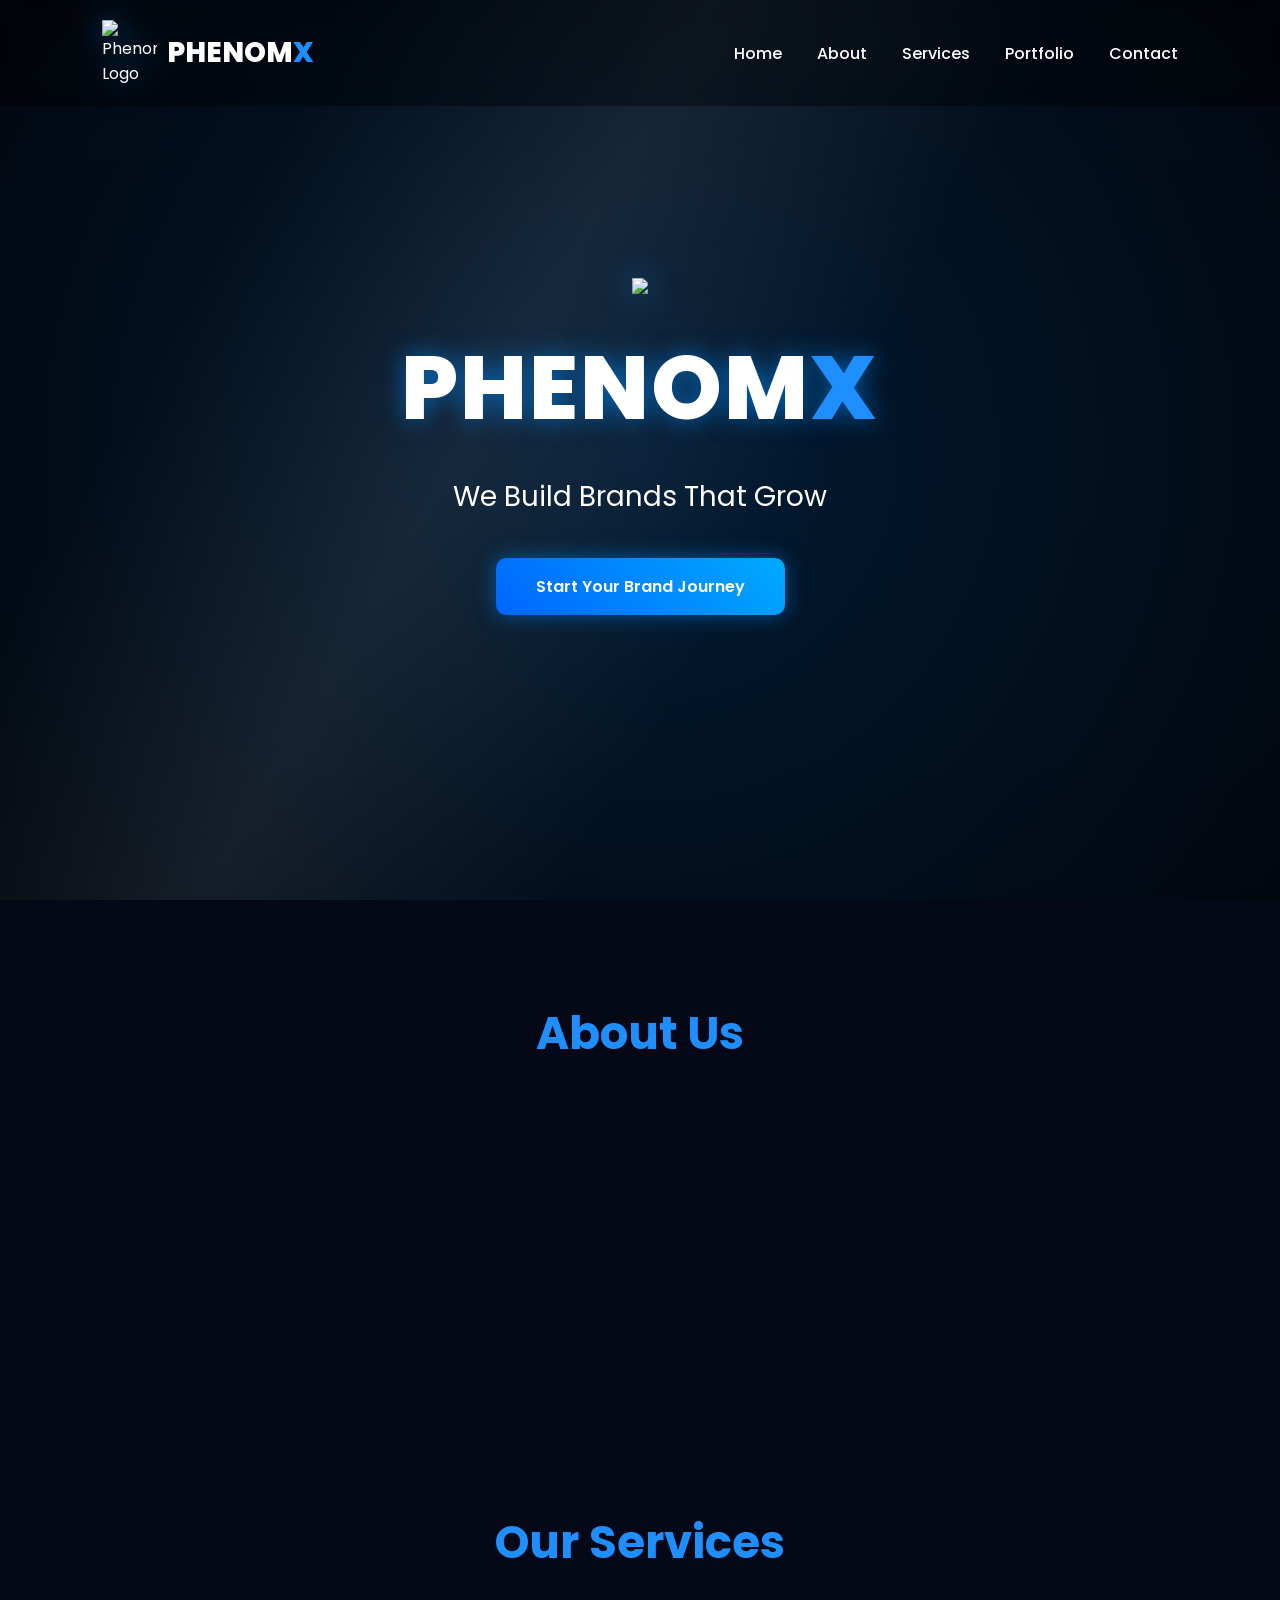
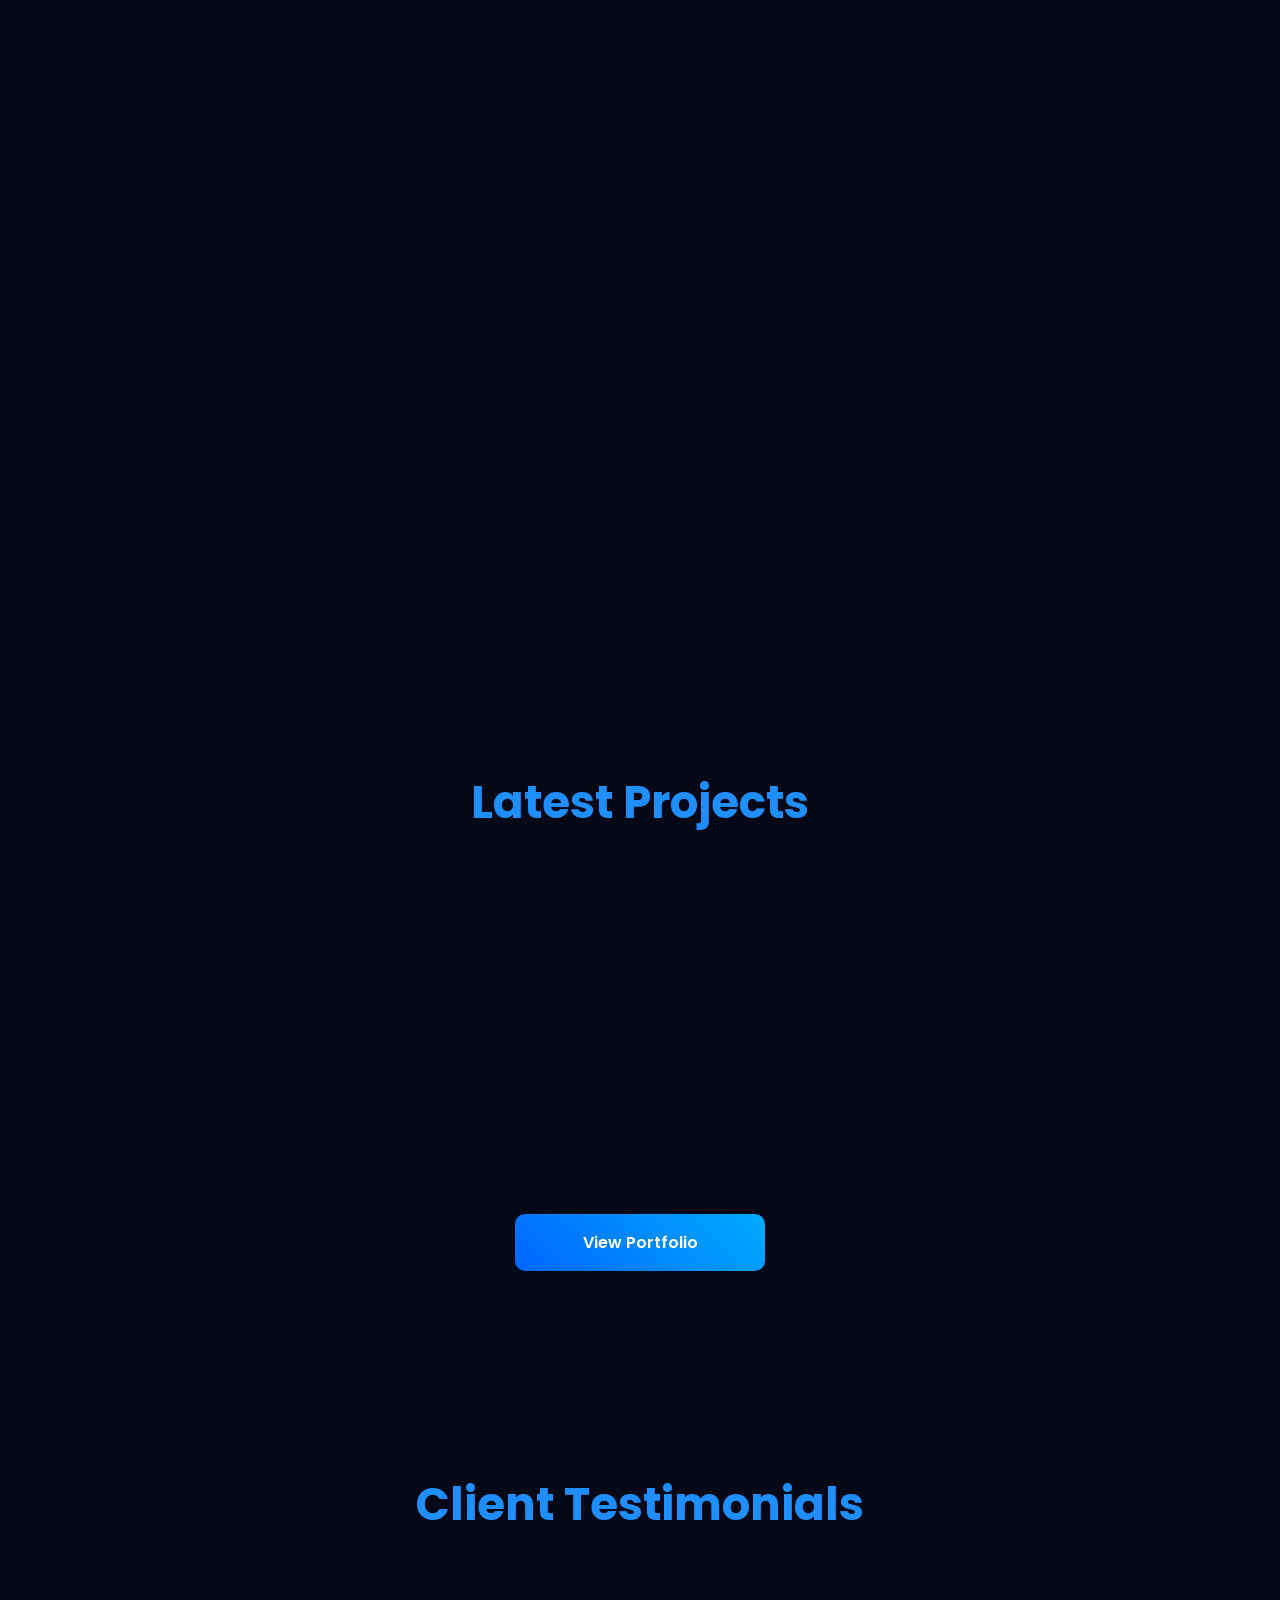
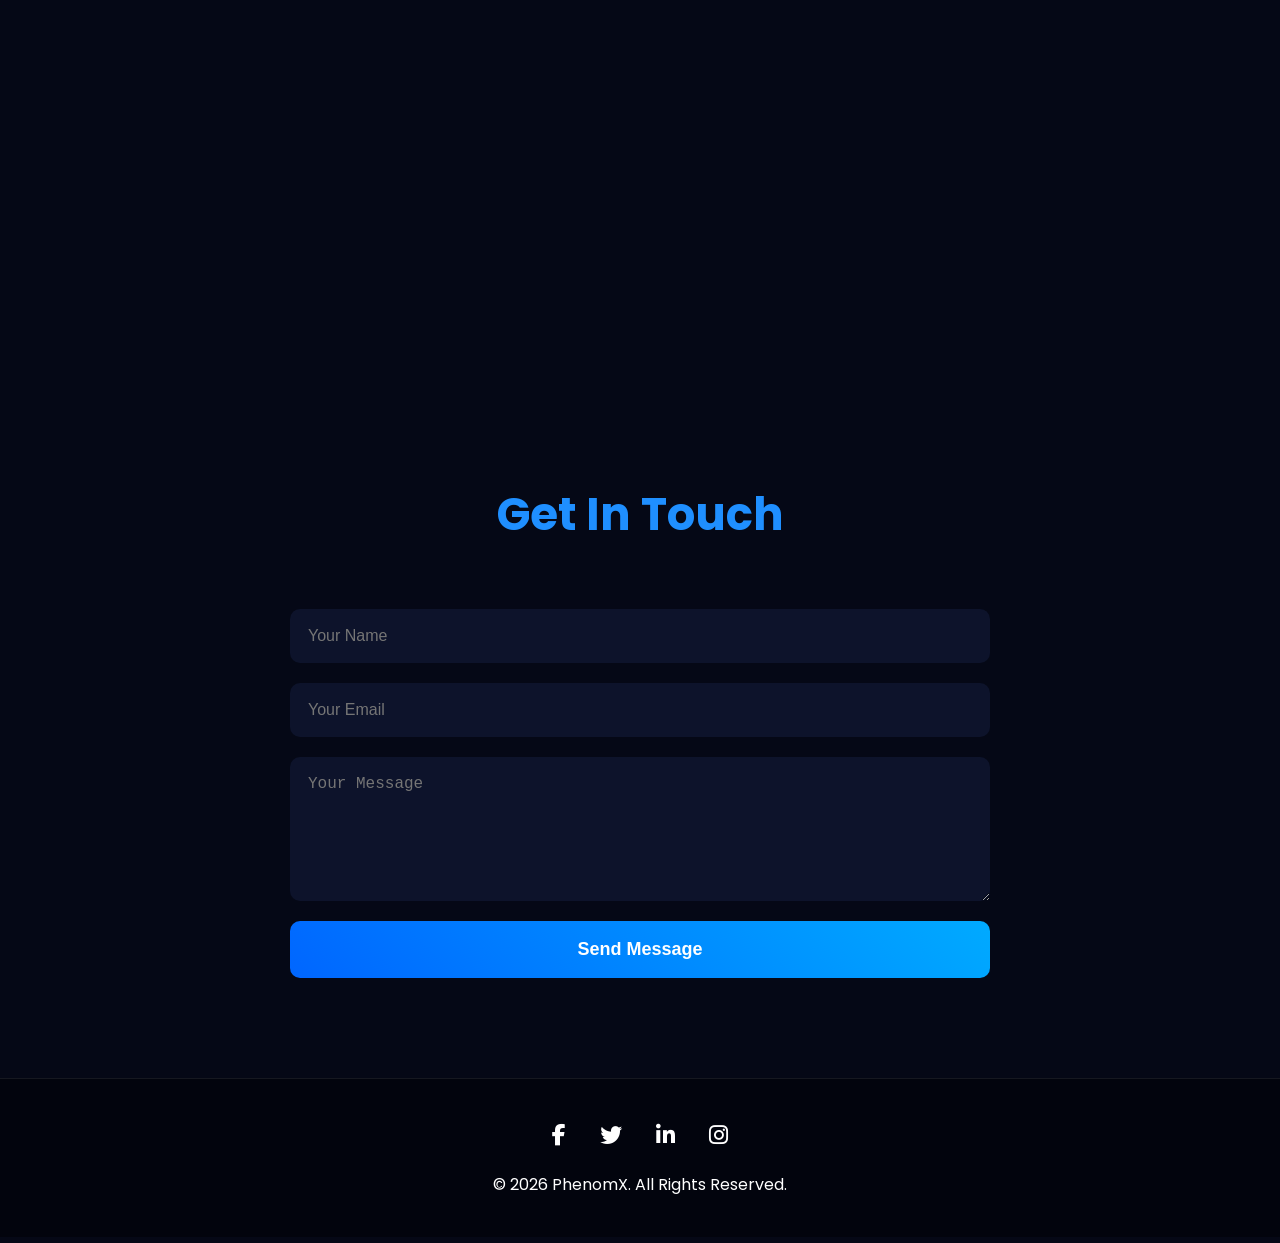
==== index.html @ d39a89ef "Update index.html" ====
<!-- index.html -->
<!DOCTYPE html>
<html lang="en">
<head>
  <meta charset="UTF-8" />
  <meta name="viewport" content="width=device-width, initial-scale=1.0"/>
  <title>PhenomX | We Build Brands That Grow</title>

  <!-- Google Font -->
  <link rel="preconnect" href="https://fonts.googleapis.com">
  <link href="https://fonts.googleapis.com/css2?family=Poppins:wght@300;400;500;600;700;800&display=swap" rel="stylesheet">

  <!-- Font Awesome -->
  <link rel="stylesheet"
  href="https://cdnjs.cloudflare.com/ajax/libs/font-awesome/6.5.1/css/all.min.css"/>

  <!-- CSS -->
  <link rel="stylesheet" href="style.css">
</head>
<body>

  <!-- ================= NAVBAR ================= -->
  <header>
    <div class="logo">
      <img src="images/logo.png" alt="PhenomX Logo">
      <h2>PHENOM<span>X</span></h2>
    </div>

    <nav id="navMenu">
      <a href="#">Home</a>
      <a href="#about">About</a>
      <a href="#services">Services</a>
      <a href="#portfolio">Portfolio</a>
      <a href="#contact">Contact</a>
    </nav>

    <div class="menu-btn" id="menuBtn">
      <i class="fa-solid fa-bars"></i>
    </div>
  </header>

  <!-- ================= HERO ================= -->
<section class="hero">

  <!-- Animated Background -->
  <div class="animated-bg">

    <span></span>
    <span></span>
    <span></span>
    <span></span>
    <span></span>
    <span></span>

  </div>

  <div class="hero-overlay"></div>

  <div class="hero-content">

    <img src="images/logo.png" class="hero-logo">

    <h1>PHENOM<span>X</span></h1>

    <p>We Build Brands That Grow</p>

    <a href="#contact" class="hero-btn">
      Start Your Brand Journey
    </a>

  </div>

</section>

  <!-- ================= ABOUT ================= -->
  <section class="about" id="about">

    <div class="section-title">
      <h2>About Us</h2>
    </div>

    <div class="about-container">

      <div class="about-card">
        <h3>Our Mission</h3>
        <p>
          Empowering businesses with modern digital solutions,
          creative branding and innovative online experiences.
        </p>
      </div>

      <div class="about-card">
        <h3>Our Vision</h3>
        <p>
          To become one of the leading creative digital brands
          transforming businesses across Africa and beyond.
        </p>
      </div>

    </div>
  </section>

  <!-- ================= SERVICES ================= -->
  <section class="services" id="services">

    <div class="section-title">
      <h2>Our Services</h2>
    </div>

    <div class="services-grid">

      <div class="service-card">
        <i class="fa-solid fa-pen-ruler"></i>
        <h3>Branding</h3>
        <p>Modern identity systems and business branding.</p>
      </div>

      <div class="service-card">
        <i class="fa-solid fa-laptop-code"></i>
        <h3>Web Design</h3>
        <p>Professional responsive websites and platforms.</p>
      </div>

      <div class="service-card">
        <i class="fa-solid fa-bullhorn"></i>
        <h3>Marketing</h3>
        <p>Digital campaigns that increase visibility & growth.</p>
      </div>

      <div class="service-card">
        <i class="fa-solid fa-chart-line"></i>
        <h3>Consulting</h3>
        <p>Business and digital strategy consulting solutions.</p>
      </div>

    </div>
  </section>

  <!-- ================= PORTFOLIO ================= -->
  <section class="portfolio" id="portfolio">

    <div class="section-title">
      <h2>Latest Projects</h2>
    </div>

    <div class="portfolio-grid">

      <div class="project-card">
        <img src="images/project1.jpg">
        <div class="project-info">
          <h3>Project 01</h3>
        </div>
      </div>

      <div class="project-card">
        <img src="images/project2.jpg">
        <div class="project-info">
          <h3>Project 02</h3>
        </div>
      </div>

      <div class="project-card">
        <img src="images/project3.jpg">
        <div class="project-info">
          <h3>Project 03</h3>
        </div>
      </div>

    </div>

    <a href="#" class="portfolio-btn">
      View Portfolio
    </a>

  </section>

  <!-- ================= TESTIMONIAL ================= -->
  <section class="testimonial">

    <div class="section-title">
      <h2>Client Testimonials</h2>
    </div>

    <div class="testimonial-box">

      <i class="fa-solid fa-quote-left"></i>

      <p>
        PhenomX transformed our business with an incredible
        online presence and modern branding strategy.
      </p>

      <h4>- John D.</h4>

    </div>

  </section>

  <!-- ================= CONTACT ================= -->
  <section class="contact" id="contact">

    <div class="section-title">
      <h2>Get In Touch</h2>
    </div>

    <form class="contact-form">

      <input type="text" placeholder="Your Name">

      <input type="email" placeholder="Your Email">

      <textarea rows="6" placeholder="Your Message"></textarea>

      <button type="submit">
        Send Message
      </button>

    </form>

  </section>

  <!-- ================= FOOTER ================= -->
  <footer>

    <div class="socials">

      <a href="#"><i class="fab fa-facebook-f"></i></a>

      <a href="#"><i class="fab fa-twitter"></i></a>

      <a href="#"><i class="fab fa-linkedin-in"></i></a>

      <a href="#"><i class="fab fa-instagram"></i></a>

    </div>

    <p>© 2026 PhenomX. All Rights Reserved.</p>

  </footer>

  <!-- JS -->
  <script src="script.js"></script>

</body>
</html>
---- style.css ----
/* style.css */

*{
  margin:0;
  padding:0;
  box-sizing:border-box;
  scroll-behavior:smooth;
}

body{
  font-family:'Poppins',sans-serif;
  background:#050816;
  color:white;
  overflow-x:hidden;
}

/* ================= NAVBAR ================= */

header{
  position:fixed;
  width:100%;
  top:0;
  left:0;
  padding:20px 8%;
  display:flex;
  justify-content:space-between;
  align-items:center;
  z-index:1000;
  background:rgba(0,0,0,0.4);
  backdrop-filter:blur(12px);
}

.logo{
  display:flex;
  align-items:center;
  gap:10px;
}

.logo img{
  width:55px;
}

.logo h2{
  font-size:28px;
  font-weight:800;
}

.logo span{
  color:#1f8fff;
}

nav{
  display:flex;
  gap:35px;
}

nav a{
  color:white;
  text-decoration:none;
  font-weight:500;
  transition:0.3s;
}

nav a:hover{
  color:#1f8fff;
}

.menu-btn{
  display:none;
  font-size:28px;
  cursor:pointer;
}

/* ================= HERO ================= */

.hero{
  height:100vh;
  background:
  linear-gradient(rgba(0,0,0,0.6),
  rgba(0,0,0,0.7)),
  url('images/hero-bg.jpg');
  background-size:cover;
  background-position:center;
  display:flex;
  justify-content:center;
  align-items:center;
  text-align:center;
  position:relative;
}

.hero-content{
  z-index:2;
}

.hero-logo{
  width:180px;
  margin-bottom:20px;
}

.hero h1{
  font-size:90px;
  font-weight:800;
  letter-spacing:2px;
}

.hero h1 span{
  color:#1f8fff;
}

.hero p{
  font-size:28px;
  margin:20px 0;
}

.hero-btn{
  display:inline-block;
  padding:16px 40px;
  background:linear-gradient(45deg,#0066ff,#00aaff);
  color:white;
  text-decoration:none;
  border-radius:10px;
  margin-top:20px;
  font-weight:600;
  transition:0.4s;
  box-shadow:0 0 20px rgba(0,140,255,0.5);
}

.hero-btn:hover{
  transform:translateY(-5px);
}

/* ================= GENERAL ================= */

section{
  padding:100px 8%;
}

.section-title{
  text-align:center;
  margin-bottom:60px;
}

.section-title h2{
  font-size:45px;
  color:#1f8fff;
}

/* ================= ABOUT ================= */

.about-container{
  display:grid;
  grid-template-columns:repeat(auto-fit,minmax(300px,1fr));
  gap:30px;
}

.about-card{
  background:#0d132b;
  padding:40px;
  border-radius:20px;
  border:1px solid rgba(255,255,255,0.1);
  transition:0.4s;
}

.about-card:hover{
  transform:translateY(-10px);
}

.about-card h3{
  color:#1f8fff;
  margin-bottom:20px;
}

/* ================= SERVICES ================= */

.services-grid{
  display:grid;
  grid-template-columns:repeat(auto-fit,minmax(250px,1fr));
  gap:30px;
}

.service-card{
  background:#0d132b;
  padding:40px;
  border-radius:20px;
  text-align:center;
  transition:0.4s;
  border:1px solid rgba(255,255,255,0.08);
}

.service-card:hover{
  transform:translateY(-10px);
  box-shadow:0 0 25px rgba(0,140,255,0.3);
}

.service-card i{
  font-size:55px;
  color:#1f8fff;
  margin-bottom:20px;
}

.service-card h3{
  margin-bottom:15px;
}

/* ================= PORTFOLIO ================= */

.portfolio-grid{
  display:grid;
  grid-template-columns:repeat(auto-fit,minmax(280px,1fr));
  gap:30px;
}

.project-card{
  overflow:hidden;
  border-radius:20px;
  position:relative;
}

.project-card img{
  width:100%;
  height:260px;
  object-fit:cover;
  transition:0.5s;
}

.project-card:hover img{
  transform:scale(1.1);
}

.project-info{
  position:absolute;
  bottom:0;
  width:100%;
  padding:20px;
  background:linear-gradient(transparent,rgba(0,0,0,0.9));
}

.portfolio-btn{
  display:block;
  width:250px;
  text-align:center;
  margin:50px auto 0;
  padding:16px;
  border-radius:10px;
  background:linear-gradient(45deg,#0066ff,#00aaff);
  text-decoration:none;
  color:white;
  font-weight:600;
}

/* ================= TESTIMONIAL ================= */

.testimonial-box{
  max-width:800px;
  margin:auto;
  background:#0d132b;
  padding:50px;
  border-radius:25px;
  text-align:center;
}

.testimonial-box i{
  font-size:45px;
  color:#1f8fff;
  margin-bottom:20px;
}

.testimonial-box p{
  font-size:20px;
  line-height:1.8;
}

.testimonial-box h4{
  margin-top:20px;
  color:#1f8fff;
}

/* ================= CONTACT ================= */

.contact-form{
  max-width:700px;
  margin:auto;
  display:flex;
  flex-direction:column;
  gap:20px;
}

.contact-form input,
.contact-form textarea{
  padding:18px;
  border:none;
  border-radius:10px;
  background:#0d132b;
  color:white;
  font-size:16px;
}

.contact-form button{
  padding:18px;
  border:none;
  border-radius:10px;
  background:linear-gradient(45deg,#0066ff,#00aaff);
  color:white;
  font-size:18px;
  font-weight:600;
  cursor:pointer;
}

/* ================= FOOTER ================= */

footer{
  background:#02040d;
  padding:40px;
  text-align:center;
}

.socials{
  margin-bottom:20px;
}

.socials a{
  color:white;
  margin:0 15px;
  font-size:22px;
  transition:0.3s;
}

.socials a:hover{
  color:#1f8fff;
}

/* ================= MOBILE ================= */

@media(max-width:900px){

  nav{
    position:absolute;
    top:90px;
    right:-100%;
    width:260px;
    height:300px;
    background:#08111f;
    flex-direction:column;
    padding:40px;
    transition:0.4s;
  }

  nav.active{
    right:0;
  }

  .menu-btn{
    display:block;
  }

  .hero h1{
    font-size:55px;
  }

  .hero p{
    font-size:20px;
  }
  

}
/* ADD THESE TO style.css */

/* ================= PAGE HERO ================= */

.page-hero{
  height:45vh;
  background:
  linear-gradient(rgba(0,0,0,0.7),
  rgba(0,0,0,0.7)),
  url('images/hero-bg.jpg');

  background-size:cover;
  background-position:center;

  display:flex;
  justify-content:center;
  align-items:center;

  text-align:center;
}

.page-hero h1{
  font-size:70px;
  color:white;
  margin-top:50px;
}

/* ================= ABOUT PAGE ================= */

.about-page{
  background:#050816;
}

.about-grid{
  display:grid;
  grid-template-columns:repeat(auto-fit,minmax(320px,1fr));
  gap:40px;
  align-items:center;
}

.about-box img{
  width:100%;
  border-radius:20px;
}

.about-box h2{
  color:#1f8fff;
  margin-bottom:20px;
  font-size:38px;
}

.about-box p{
  line-height:1.9;
  margin-bottom:20px;
}

/* ================= STATS ================= */

.stats-section{
  background:#08111f;
  display:grid;
  grid-template-columns:repeat(auto-fit,minmax(200px,1fr));
  gap:30px;
  text-align:center;
}

.stat-box{
  padding:40px;
  background:#0d132b;
  border-radius:20px;
}

.stat-box h2{
  color:#1f8fff;
  font-size:55px;
}

.stat-box p{
  margin-top:10px;
}

/* ================= CONTACT PAGE ================= */

.contact-grid{
  display:grid;
  grid-template-columns:repeat(auto-fit,minmax(320px,1fr));
  gap:40px;
}

.contact-info h2{
  font-size:42px;
  margin-bottom:20px;
  color:#1f8fff;
}

.contact-info p{
  line-height:1.8;
  margin-bottom:30px;
}

.info-box{
  display:flex;
  align-items:center;
  gap:15px;
  margin-bottom:20px;
}

.info-box i{
  width:50px;
  height:50px;
  background:#1f8fff;
  border-radius:50%;
  display:flex;
  justify-content:center;
  align-items:center;
}

/* ================= MOBILE ================= */

@media(max-width:768px){

  .page-hero h1{
    font-size:42px;
  }

}
/* ADD THESE TO THE BOTTOM OF style.css */

/* ================= SCROLL REVEAL ================= */

.service-card,
.about-card,
.project-card,
.testimonial-box,
.stat-box{
  opacity:0;
  transform:translateY(40px);
  transition:all 0.8s ease;
}

.service-card.show,
.about-card.show,
.project-card.show,
.testimonial-box.show,
.stat-box.show{
  opacity:1;
  transform:translateY(0);
}

/* ================= CUSTOM SCROLLBAR ================= */

::-webkit-scrollbar{
  width:10px;
}

::-webkit-scrollbar-track{
  background:#050816;
}

::-webkit-scrollbar-thumb{
  background:#1f8fff;
  border-radius:20px;
}

/* ================= GLOW EFFECTS ================= */

.logo img,
.hero-logo{
  filter:drop-shadow(0 0 15px rgba(0,140,255,0.6));
}

.hero h1{
  text-shadow:0 0 25px rgba(0,140,255,0.6);
}

/* ================= HOVER IMPROVEMENTS ================= */

.project-card{
  cursor:pointer;
}

.project-card::before{
  content:'';
  position:absolute;
  inset:0;
  background:rgba(0,140,255,0.2);
  opacity:0;
  transition:0.4s;
}

.project-card:hover::before{
  opacity:1;
}

/* ================= BUTTON IMPROVEMENTS ================= */

.hero-btn,
.portfolio-btn,
.contact-form button{
  position:relative;
  overflow:hidden;
}

.hero-btn::before,
.portfolio-btn::before,
.contact-form button::before{
  content:'';
  position:absolute;
  top:0;
  left:-100%;
  width:100%;
  height:100%;
  background:rgba(255,255,255,0.15);
  transition:0.5s;
}

.hero-btn:hover::before,
.portfolio-btn:hover::before,
.contact-form button:hover::before{
  left:100%;
}

/* ================= FOOTER IMPROVEMENT ================= */

footer{
  border-top:1px solid rgba(255,255,255,0.08);
}

/* ================= INPUT FOCUS ================= */

.contact-form input:focus,
.contact-form textarea:focus{
  outline:none;
  border:1px solid #1f8fff;
  box-shadow:0 0 15px rgba(0,140,255,0.3);
}

/* ================= MOBILE IMPROVEMENTS ================= */

@media(max-width:768px){

  section{
    padding:80px 6%;
  }

  .hero{
    padding:0 20px;
  }

  .hero-logo{
    width:130px;
  }

  .hero h1{
    font-size:48px;
  }

  .hero p{
    font-size:18px;
  }

  .section-title h2{
    font-size:34px;
  }

  .contact-info h2{
    font-size:32px;
  }

  .about-box h2{
    font-size:30px;
  }

}
/* ================= ADVANCED HERO ================= */

.hero{
  position:relative;
  overflow:hidden;
}

.hero::before{
  content:'';
  position:absolute;
  width:200%;
  height:200%;
  background:
  radial-gradient(circle,
  rgba(0,140,255,0.18) 0%,
  transparent 60%);

  animation:rotateGlow 18s linear infinite;
}

@keyframes rotateGlow{

  0%{
    transform:rotate(0deg);
  }

  100%{
    transform:rotate(360deg);
  }

}

/* ================= FLOATING PARTICLES ================= */

.animated-bg{
  position:absolute;
  inset:0;
  overflow:hidden;
  z-index:1;
}

.animated-bg span{
  position:absolute;
  display:block;
  border-radius:50%;
  background:rgba(0,140,255,0.15);
  backdrop-filter:blur(2px);
  animation:floatUp linear infinite;
  bottom:-150px;
}

.animated-bg span:nth-child(1){
  left:10%;
  width:80px;
  height:80px;
  animation-duration:14s;
}

.animated-bg span:nth-child(2){
  left:25%;
  width:40px;
  height:40px;
  animation-duration:10s;
  animation-delay:2s;
}

.animated-bg span:nth-child(3){
  left:45%;
  width:120px;
  height:120px;
  animation-duration:18s;
}

.animated-bg span:nth-child(4){
  left:65%;
  width:70px;
  height:70px;
  animation-duration:12s;
  animation-delay:1s;
}

.animated-bg span:nth-child(5){
  left:80%;
  width:100px;
  height:100px;
  animation-duration:20s;
}

.animated-bg span:nth-child(6){
  left:90%;
  width:50px;
  height:50px;
  animation-duration:11s;
  animation-delay:4s;
}

@keyframes floatUp{

  0%{
    transform:translateY(0) scale(1);
    opacity:0;
  }

  10%{
    opacity:1;
  }

  50%{
    opacity:0.8;
  }

  100%{
    transform:translateY(-1200px) scale(1.4);
    opacity:0;
  }

}

/* ================= HERO CONTENT ================= */

.hero-content{
  position:relative;
  z-index:10;
}

.hero-logo{
  animation:logoFloat 4s ease-in-out infinite;
}

@keyframes logoFloat{

  0%{
    transform:translateY(0px);
  }

  50%{
    transform:translateY(-12px);
  }

  100%{
    transform:translateY(0px);
  }

}

.hero h1{
  animation:fadeUp 1.5s ease;
}

.hero p{
  animation:fadeUp 2s ease;
}

.hero-btn{
  animation:fadeUp 2.5s ease;
}

@keyframes fadeUp{

  from{
    opacity:0;
    transform:translateY(40px);
  }

  to{
    opacity:1;
    transform:translateY(0);
  }

}

/* ================= HERO LIGHT STREAKS ================= */

.hero::after{
  content:'';
  position:absolute;
  inset:0;
  background:
  linear-gradient(
  120deg,
  transparent 20%,
  rgba(255,255,255,0.08) 40%,
  transparent 60%
  );

  animation:lightMove 8s linear infinite;
}

@keyframes lightMove{

  0%{
    transform:translateX(-100%);
  }

  100%{
    transform:translateX(100%);
  }

}
/* ================= THANK YOU PAGE ================= */

.thankyou-page{
  min-height:100vh;
  display:flex;
  justify-content:center;
  align-items:center;
  background:#050816;
  padding:40px;
}

.thankyou-box{
  max-width:650px;
  text-align:center;
  background:#0d132b;
  padding:60px;
  border-radius:25px;
  border:1px solid rgba(255,255,255,0.08);
}

.thankyou-box h1{
  font-size:48px;
  color:#1f8fff;
  margin-bottom:20px;
}

.thankyou-box p{
  line-height:1.8;
  margin-bottom:35px;
}
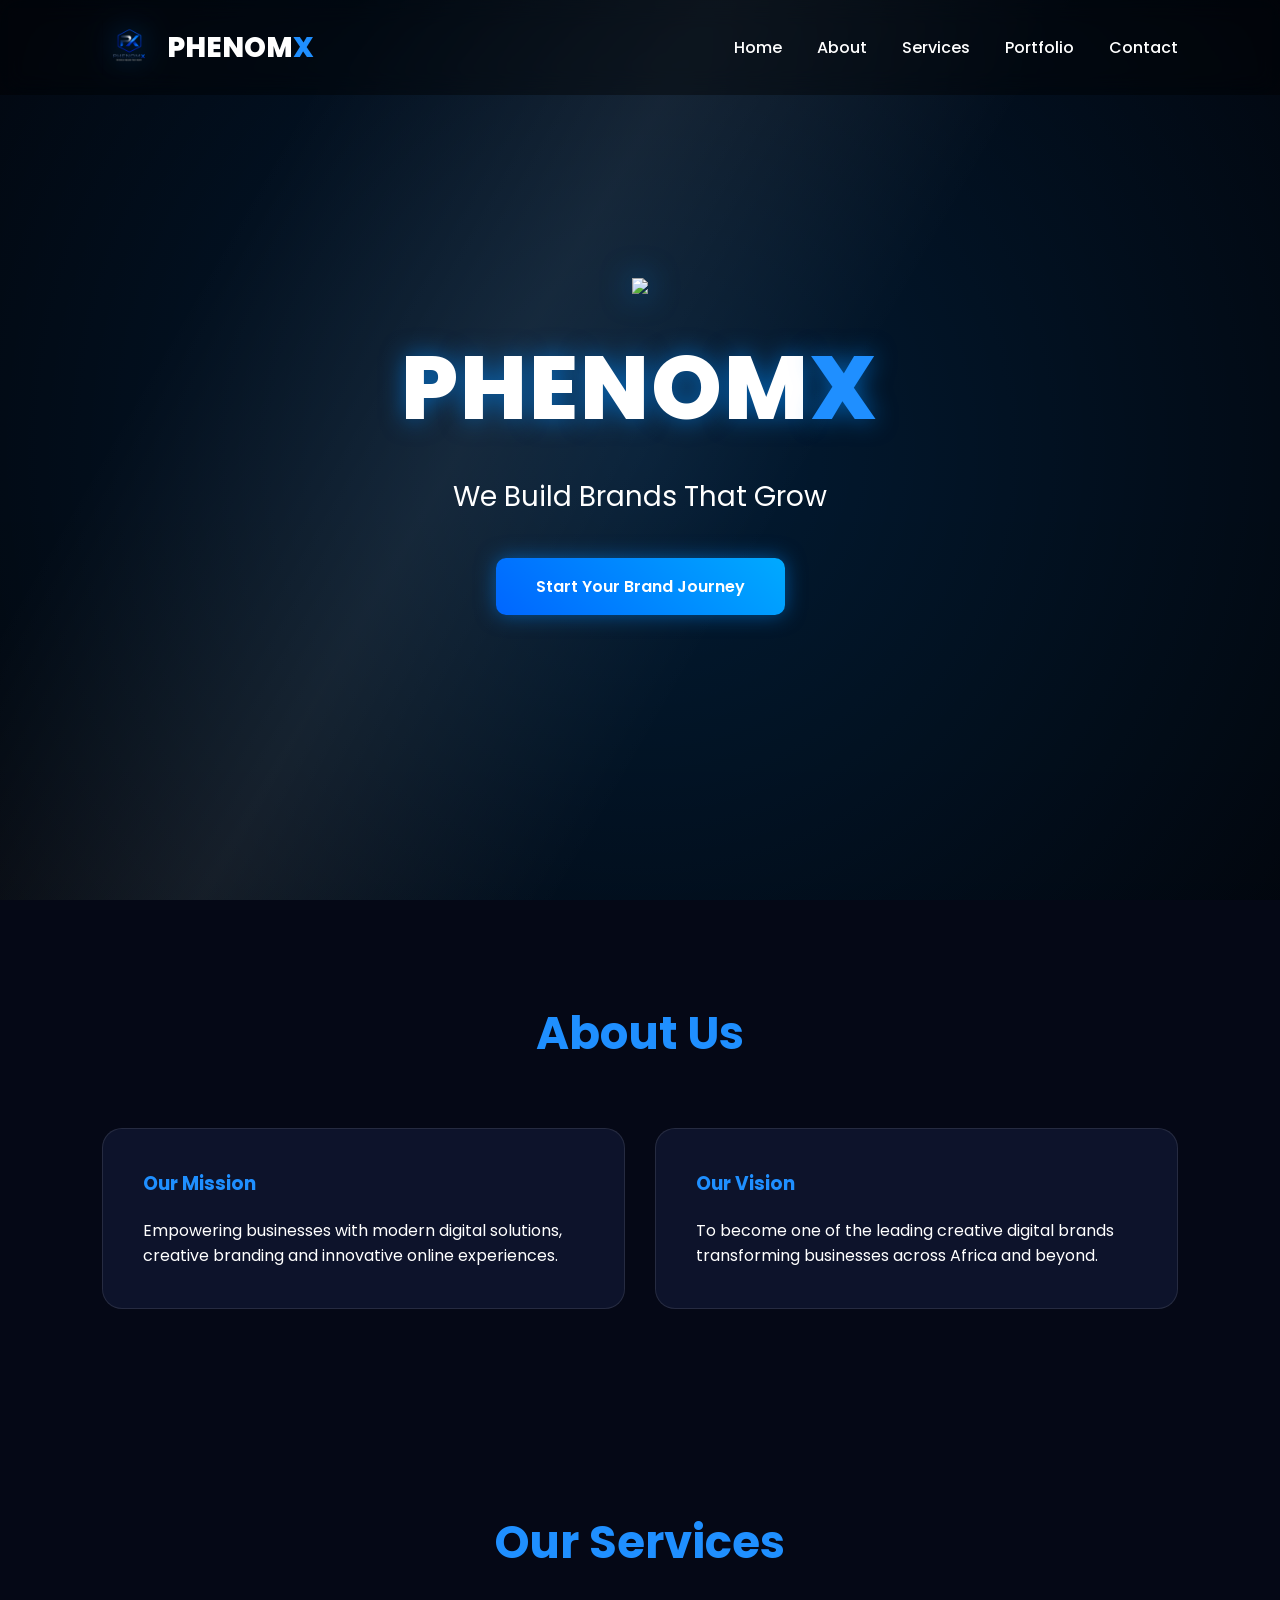
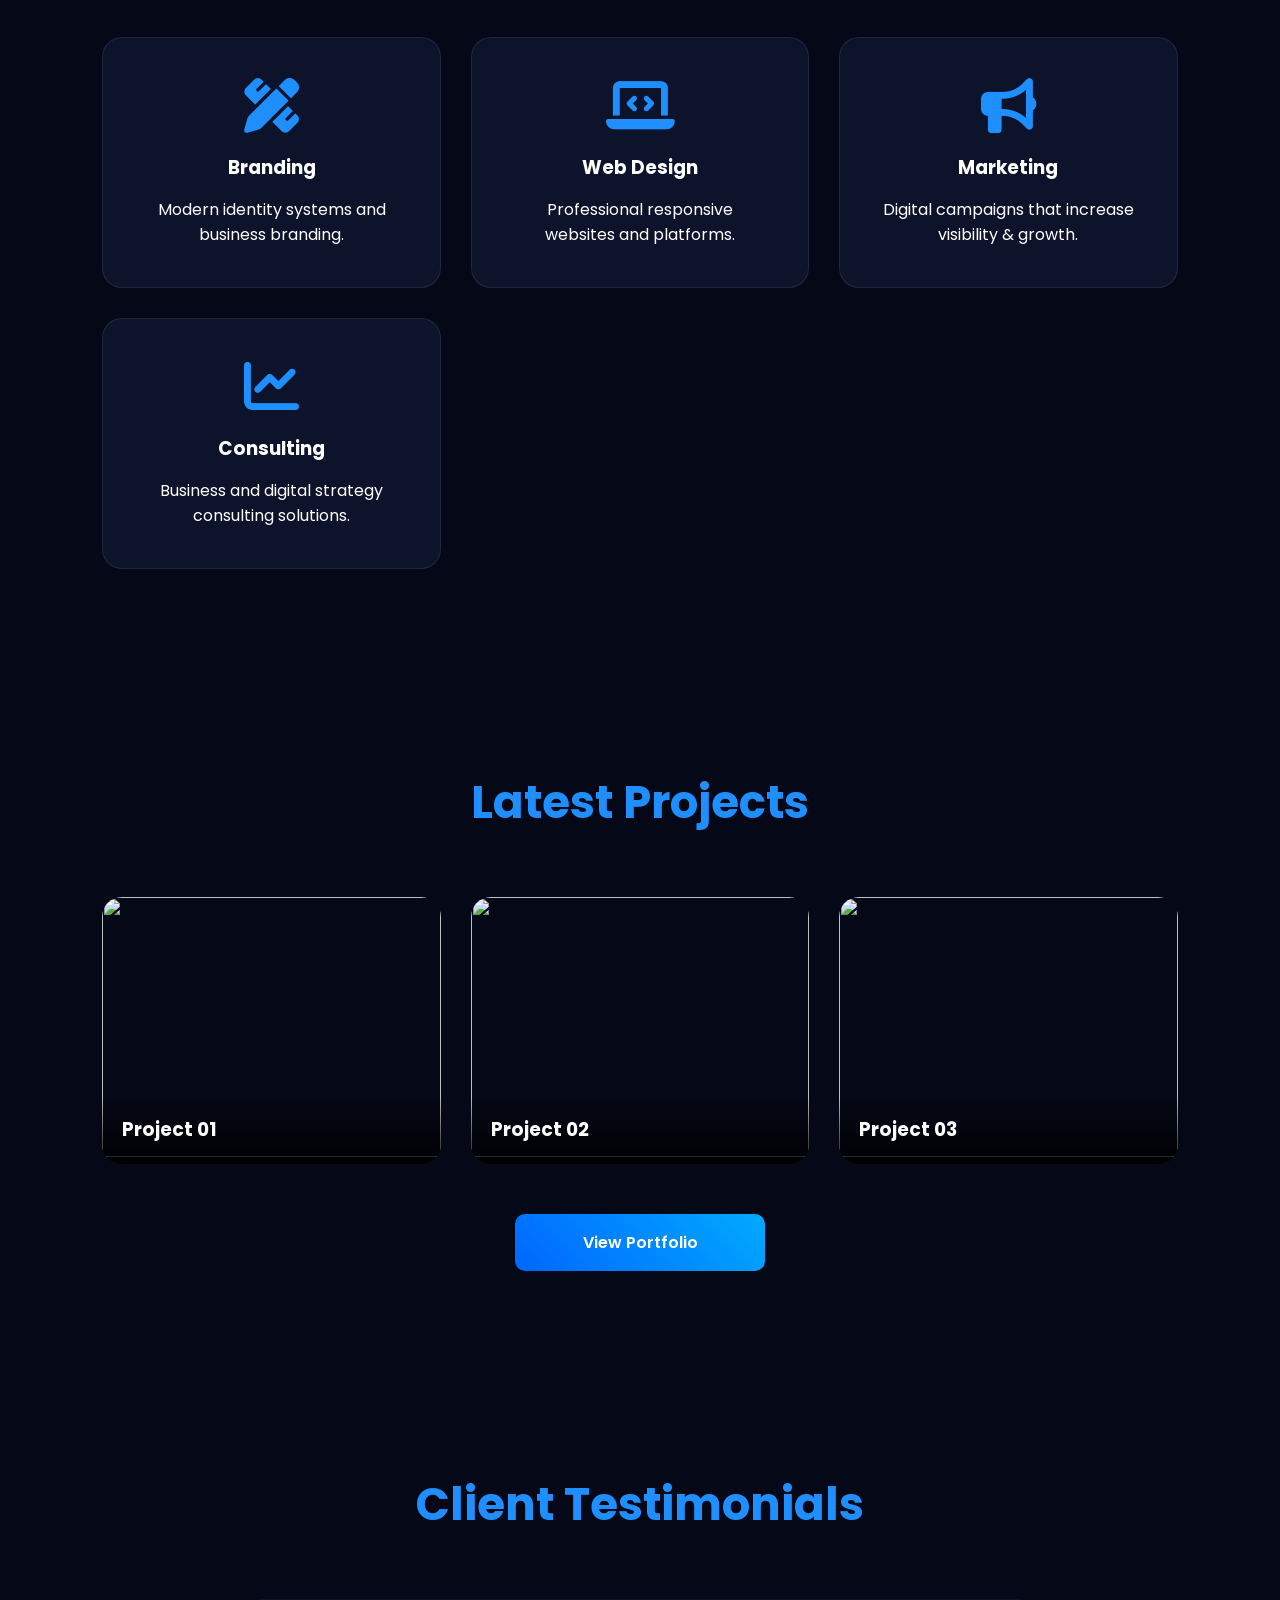
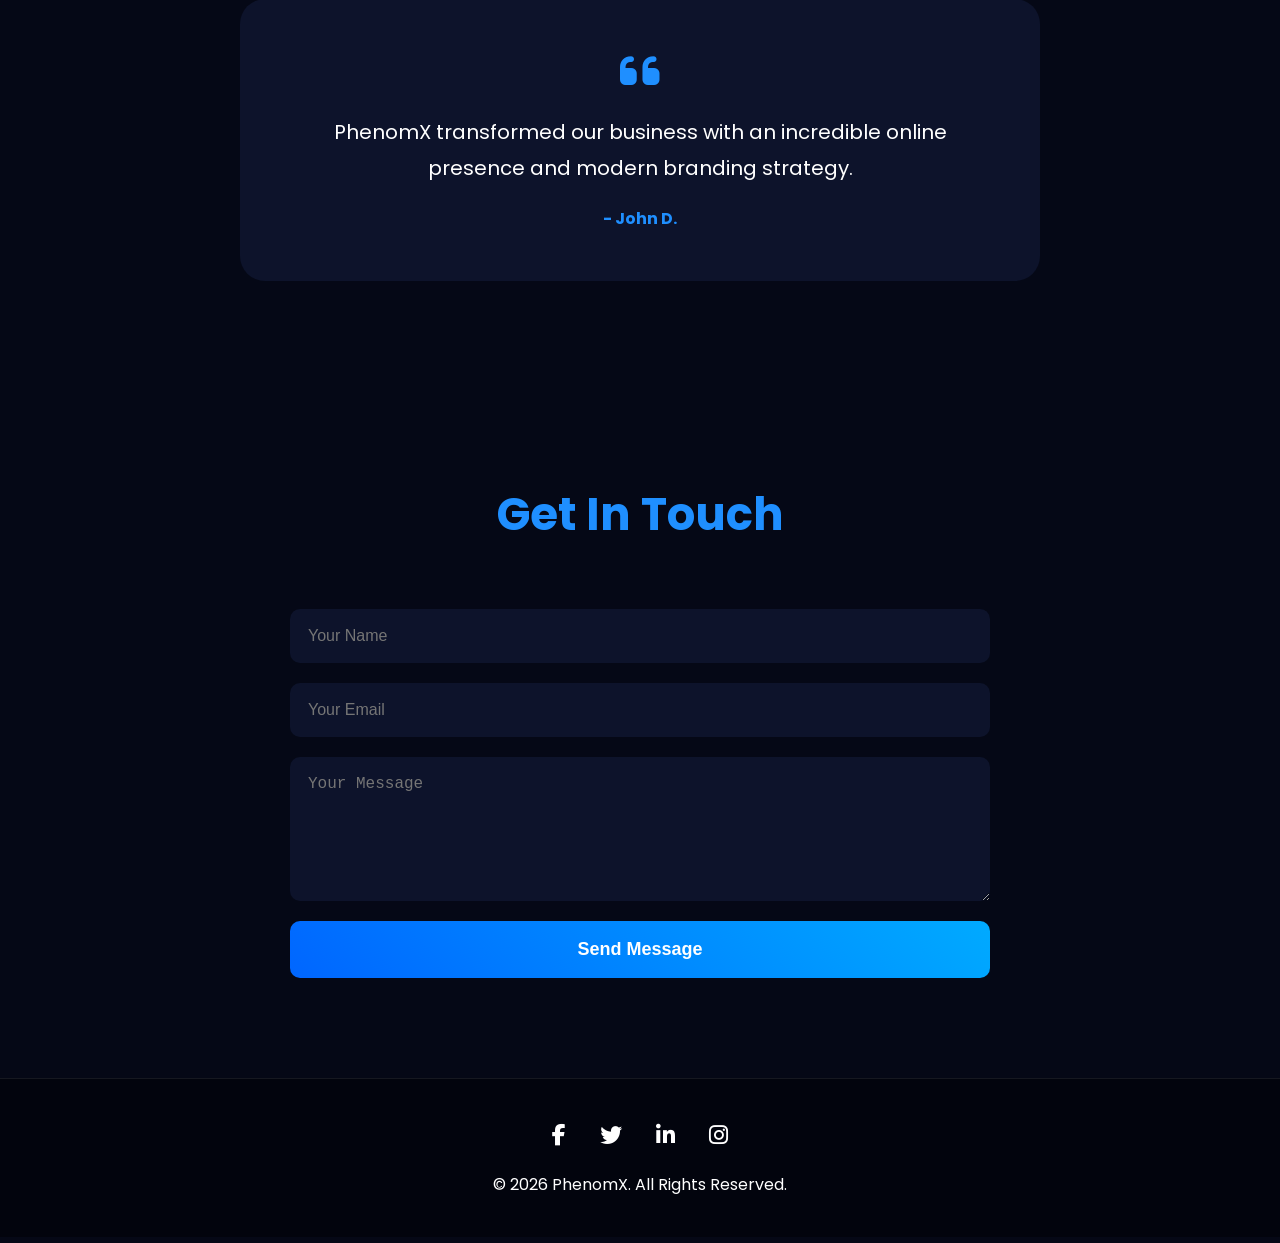
==== commit 838376e3: "Update index.html" ====
--- a/index.html
+++ b/index.html
@@ -22,16 +22,16 @@
   <!-- ================= NAVBAR ================= -->
   <header>
     <div class="logo">
-      <img src="images/logo.png" alt="PhenomX Logo">
+      <img src="copilot_image.jpeg" alt="PhenomX Logo">
       <h2>PHENOM<span>X</span></h2>
     </div>
 
     <nav id="navMenu">
-      <a href="#">Home</a>
-      <a href="#about">About</a>
-      <a href="#services">Services</a>
-      <a href="#portfolio">Portfolio</a>
-      <a href="#contact">Contact</a>
+      <a href="index.html">Home</a>
+      <a href="about.html">About</a>
+      <a href="services.html">Services</a>
+      <a href="portfolio.html">Portfolio</a>
+      <a href="contact.html">Contact</a>
     </nav>
 
     <div class="menu-btn" id="menuBtn">
--- a/style.css
+++ b/style.css
@@ -489,28 +489,7 @@
   }
 
 }
-/* ADD THESE TO THE BOTTOM OF style.css */
-
-/* ================= SCROLL REVEAL ================= */
-
-.service-card,
-.about-card,
-.project-card,
-.testimonial-box,
-.stat-box{
-  opacity:0;
-  transform:translateY(40px);
-  transition:all 0.8s ease;
-}
-
-.service-card.show,
-.about-card.show,
-.project-card.show,
-.testimonial-box.show,
-.stat-box.show{
-  opacity:1;
-  transform:translateY(0);
-}
+
 
 /* ================= CUSTOM SCROLLBAR ================= */
 
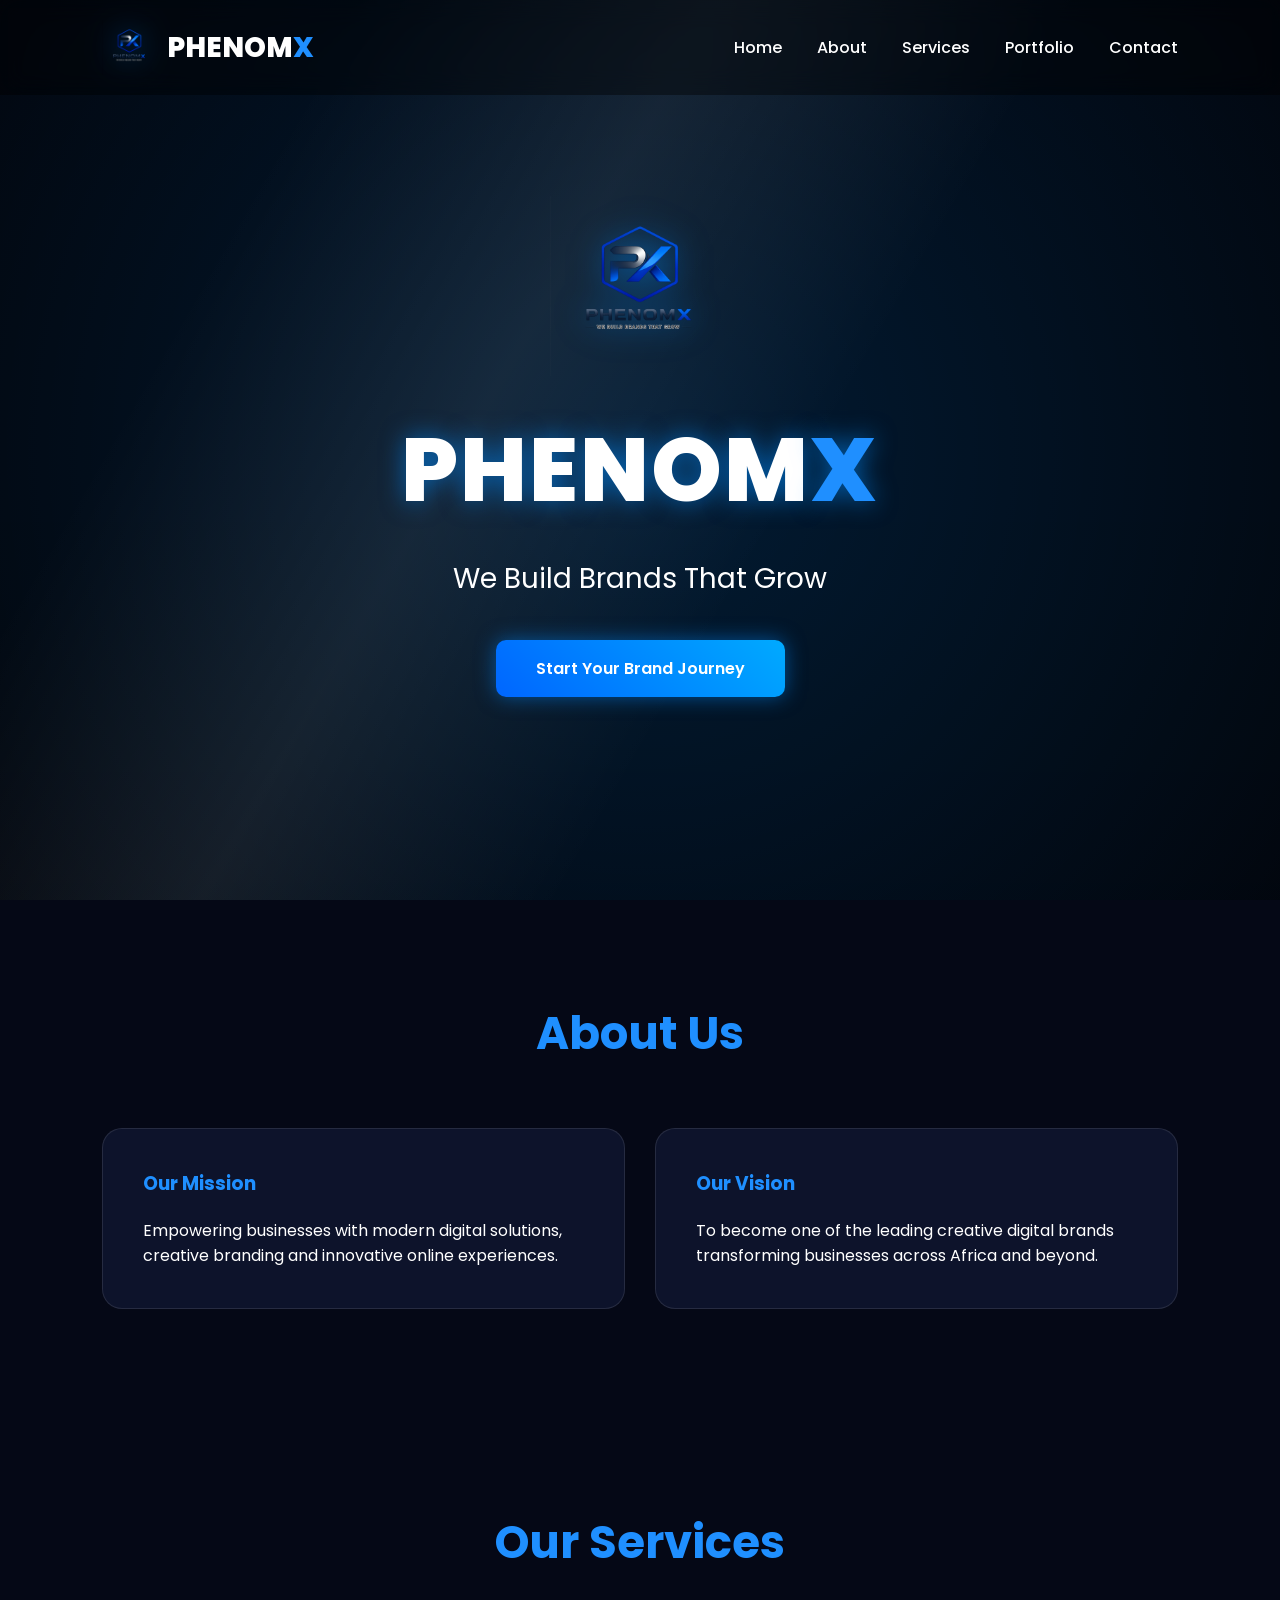
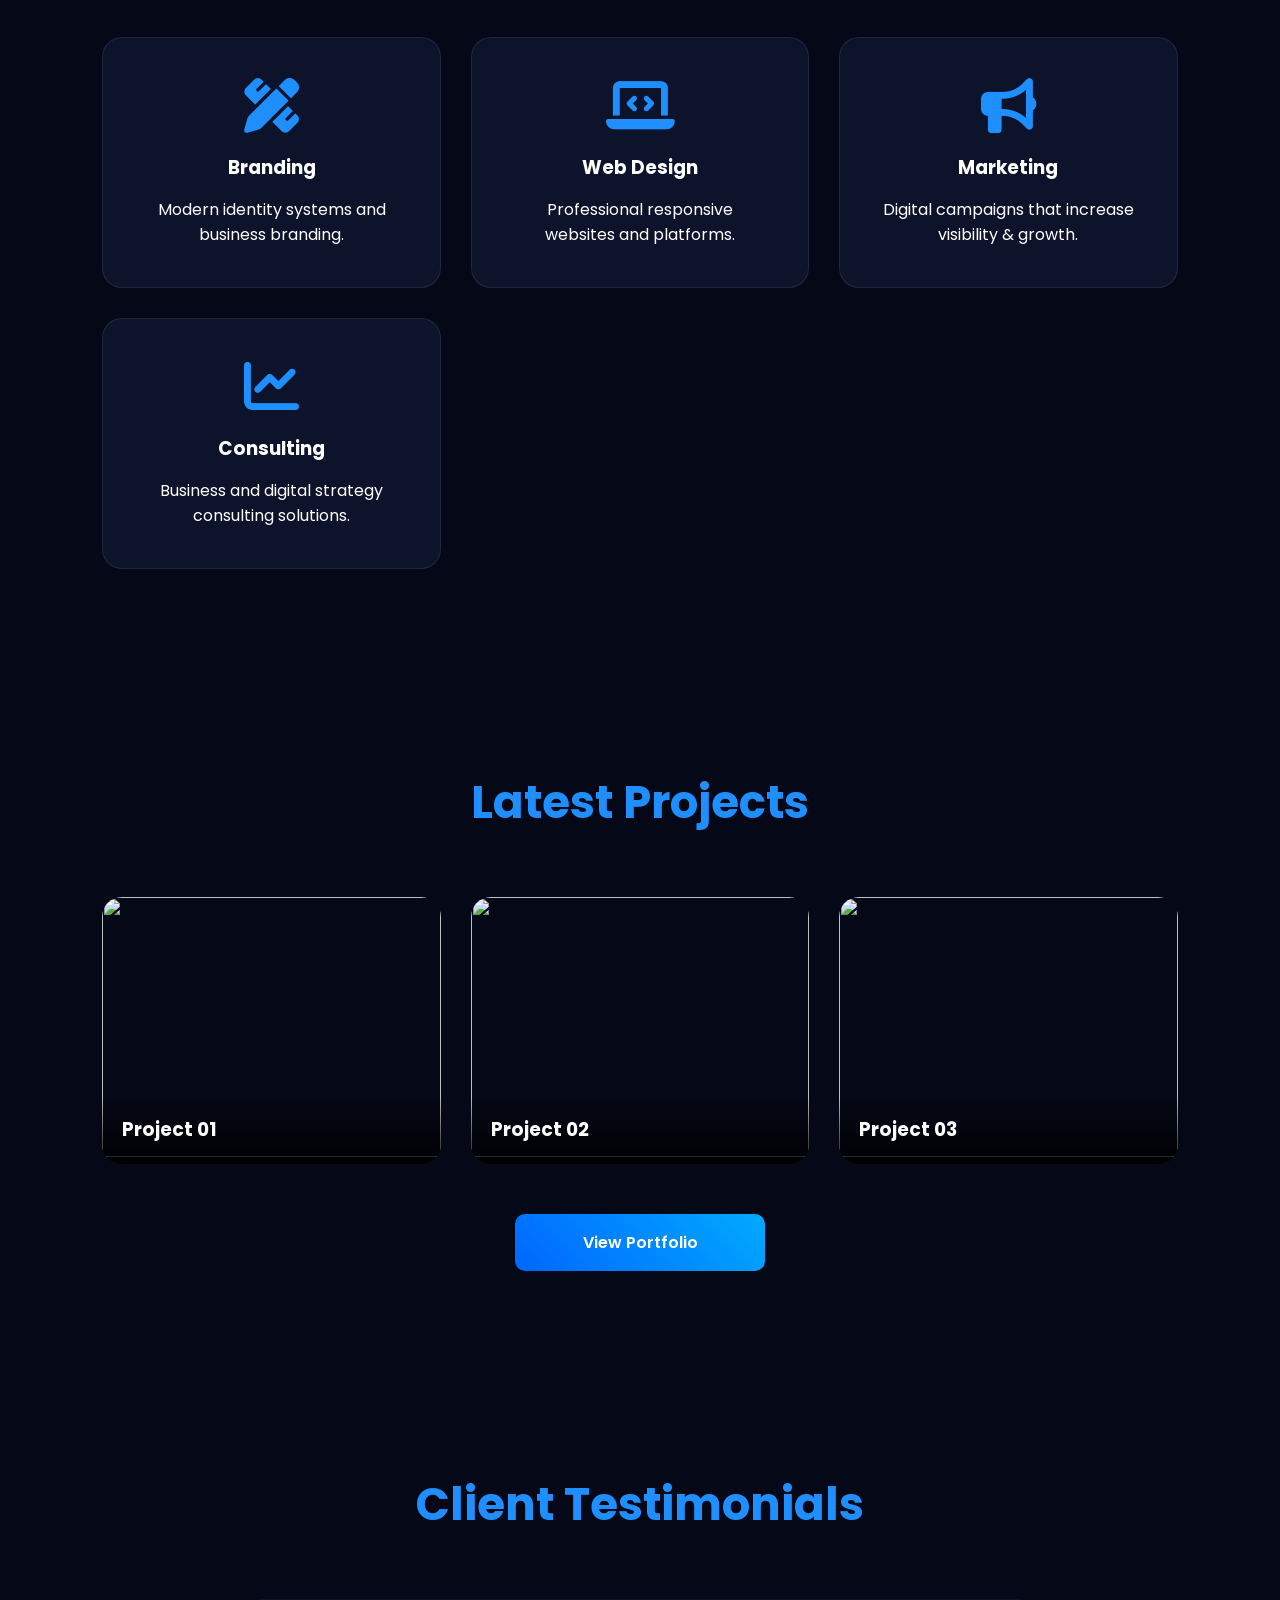
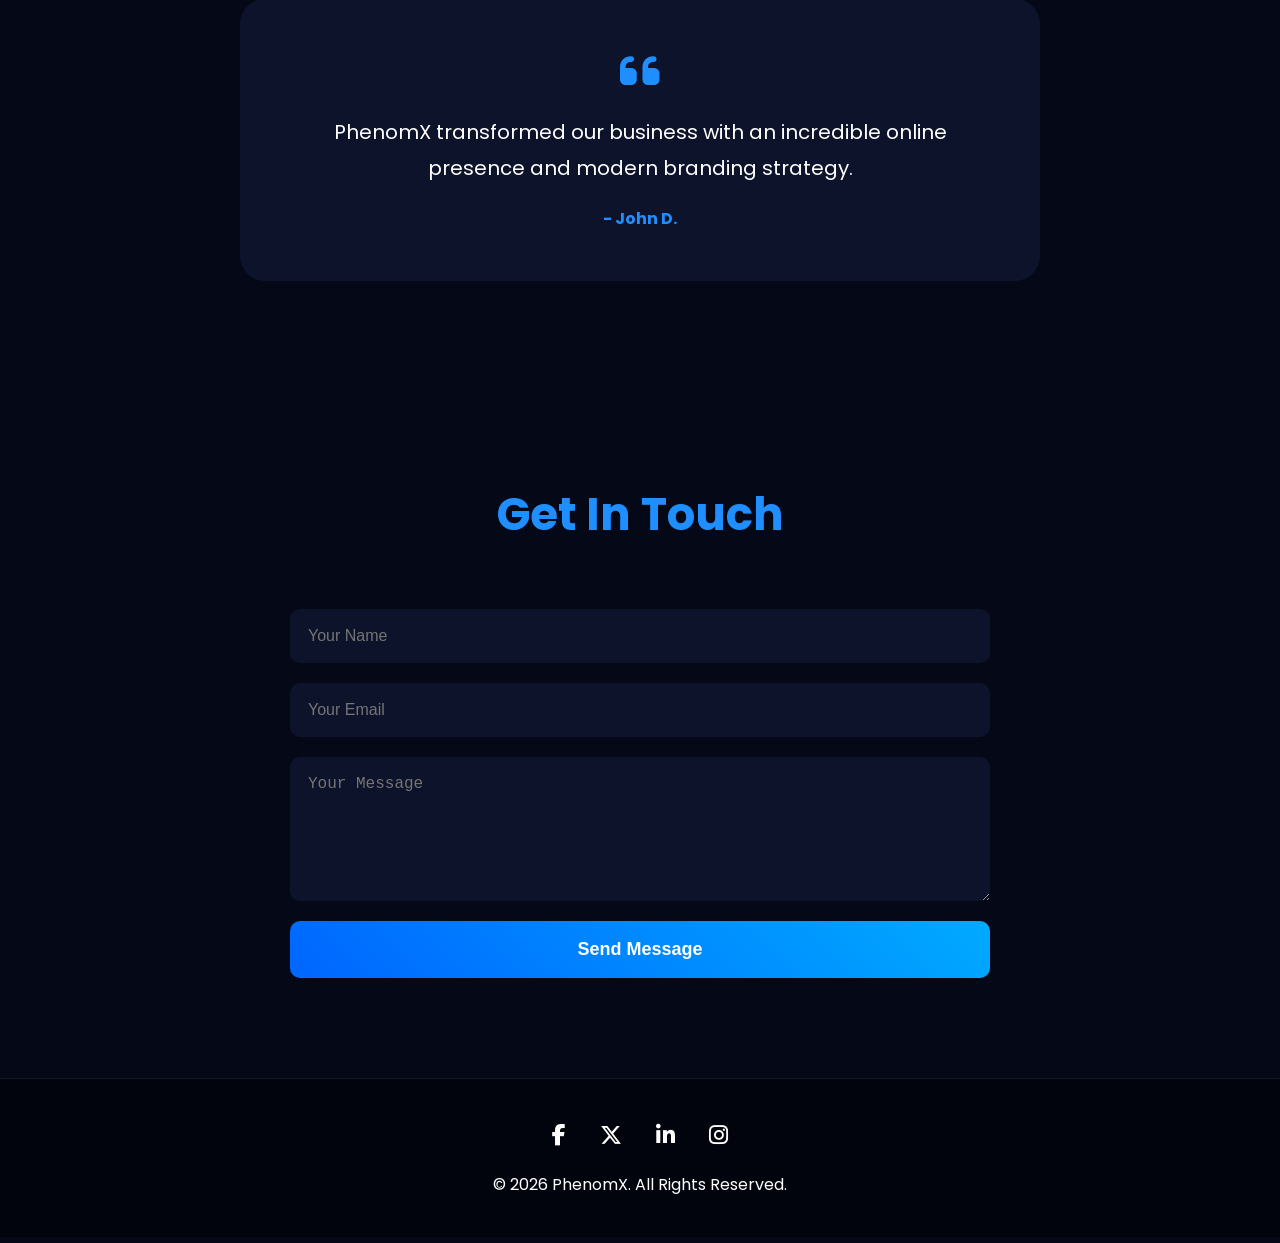
==== commit f20ab208: "Update index.html" ====
--- a/index.html
+++ b/index.html
@@ -58,7 +58,7 @@
 
   <div class="hero-content">
 
-    <img src="images/logo.png" class="hero-logo">
+    <img src="copilot_image.jpeg" class="hero-logo">
 
     <h1>PHENOM<span>X</span></h1>
 
@@ -226,7 +226,7 @@
 
       <a href="#"><i class="fab fa-facebook-f"></i></a>
 
-      <a href="#"><i class="fab fa-twitter"></i></a>
+      <a href="#"><i class="fa-brands fa-x-twitter"></i></a>
 
       <a href="#"><i class="fab fa-linkedin-in"></i></a>
 
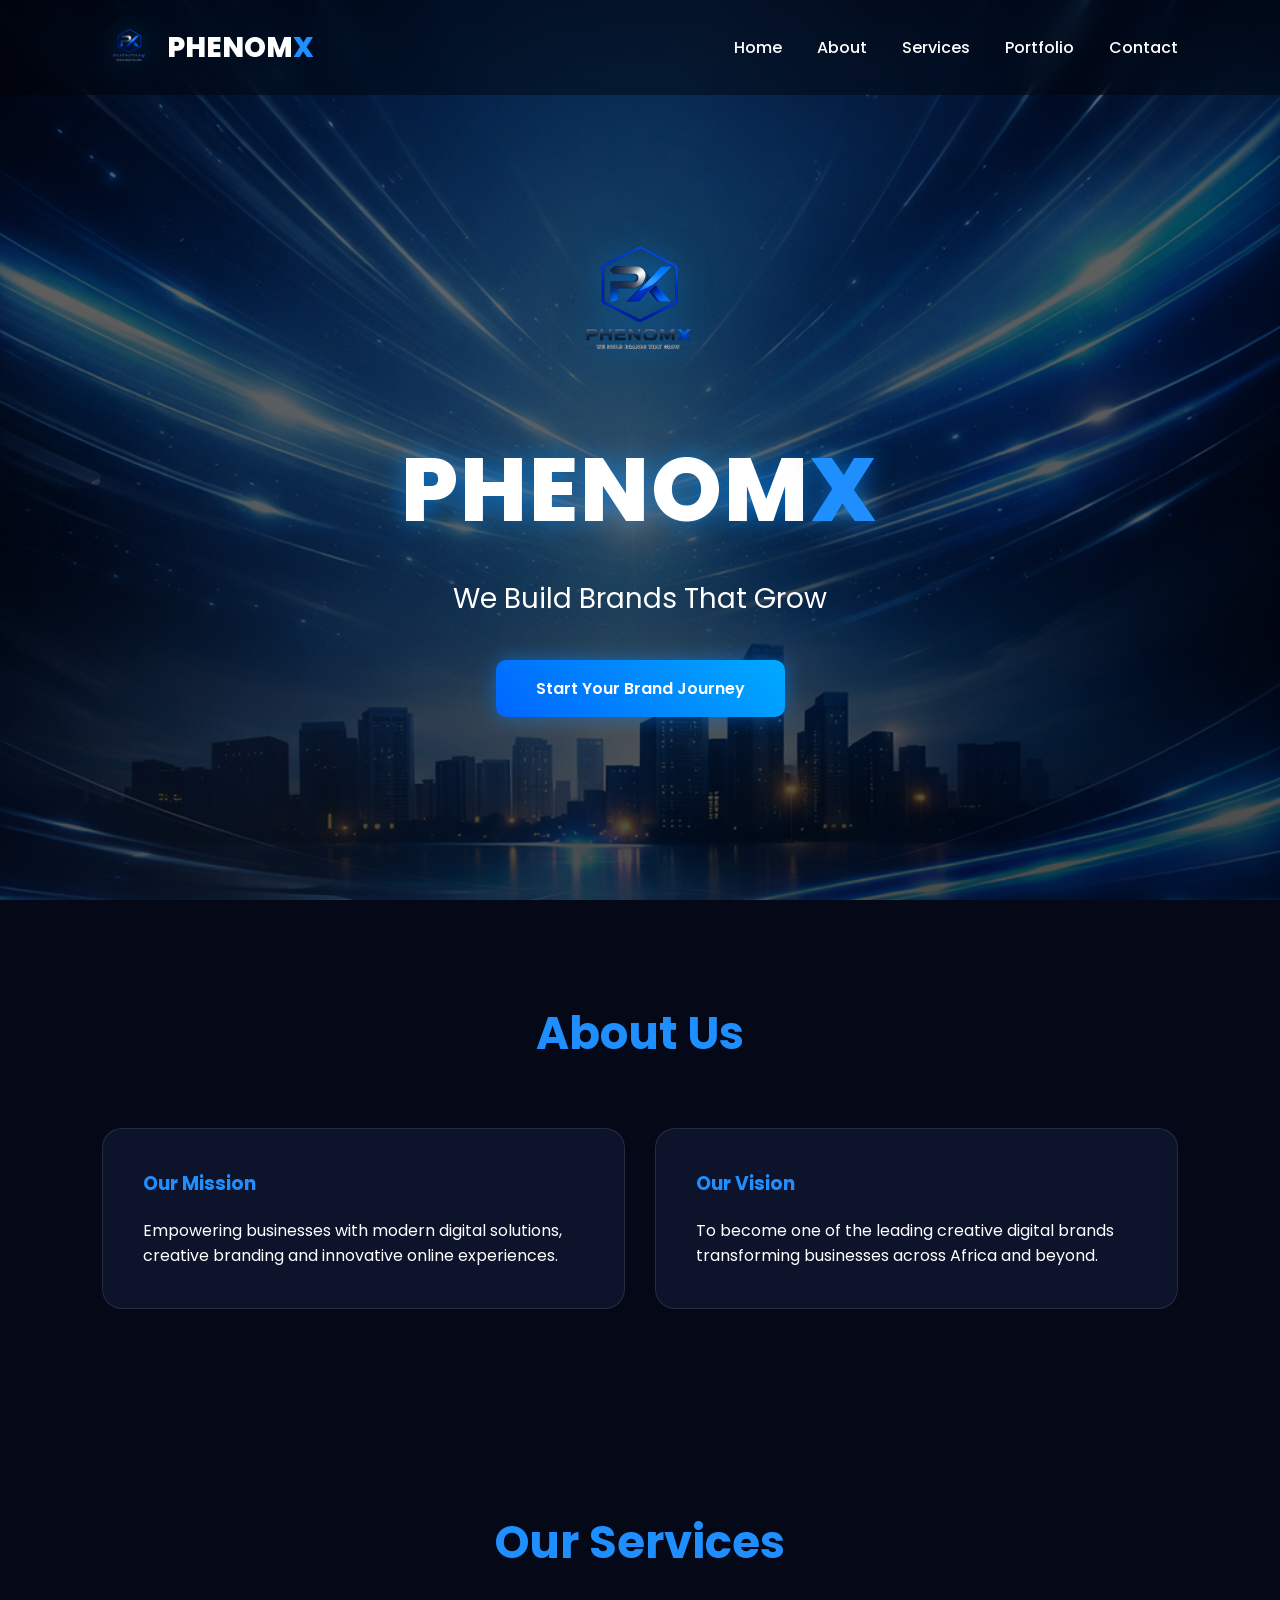
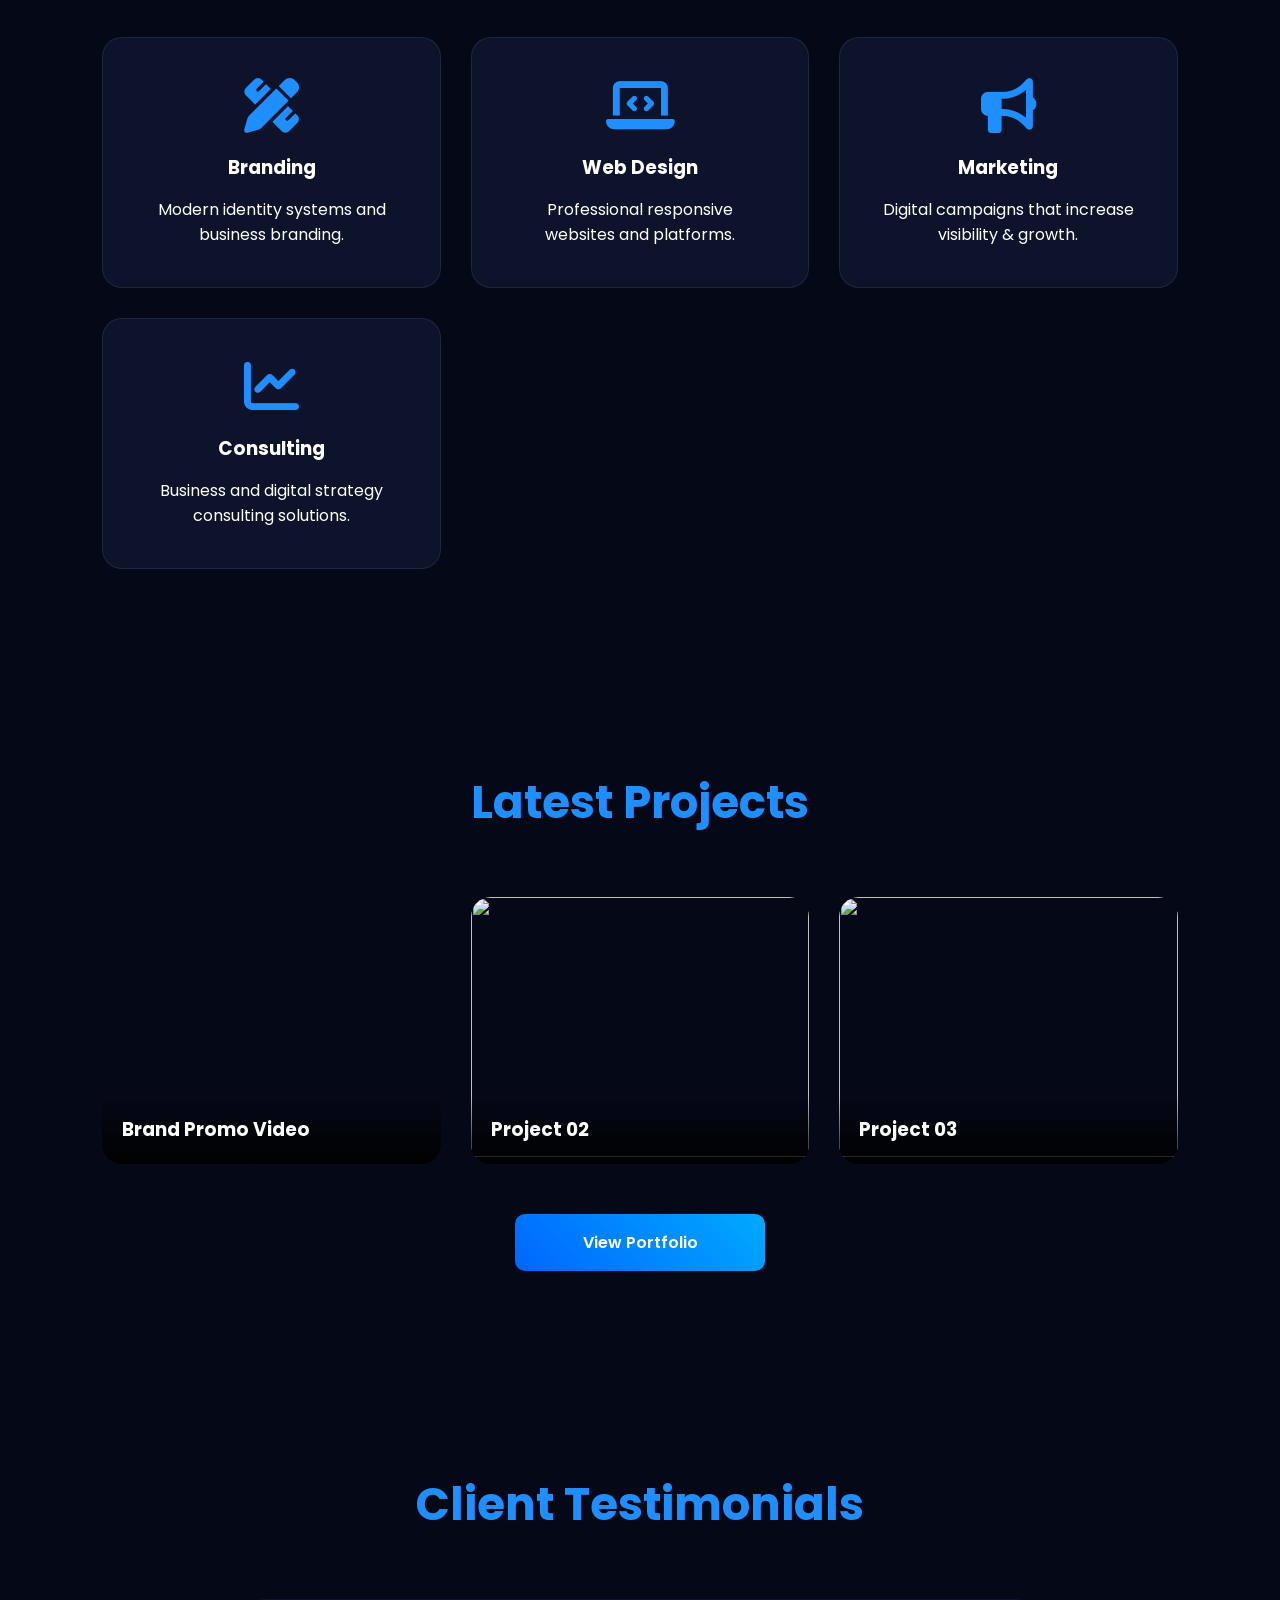
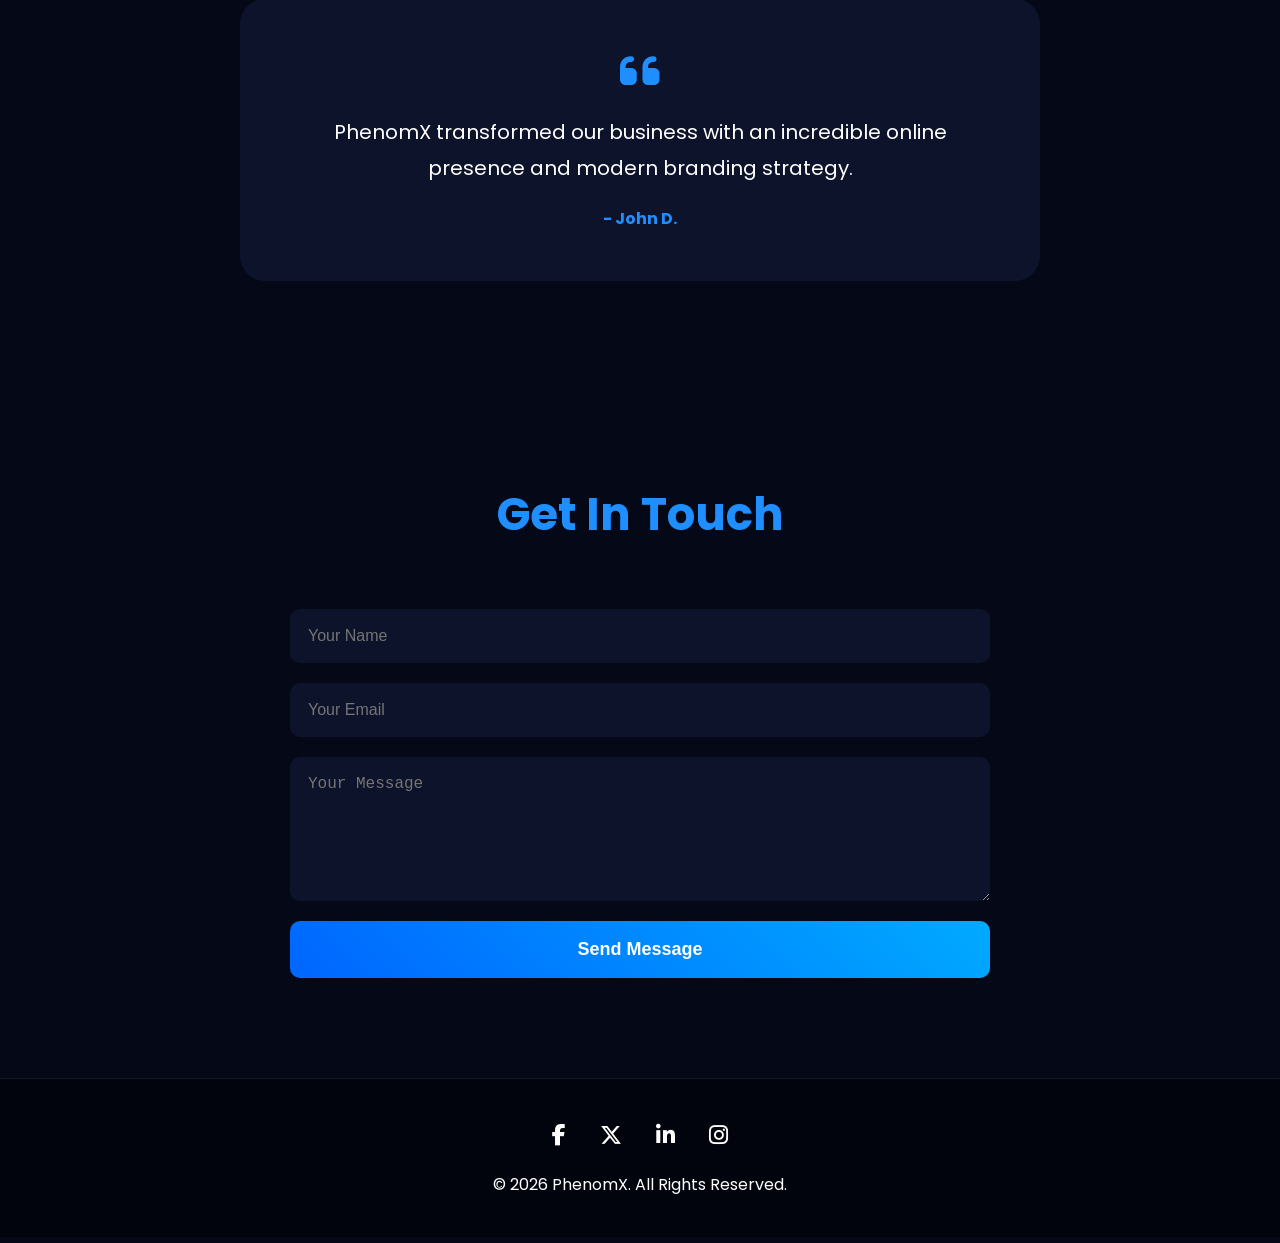
==== commit d3425d36: "Update index.html" ====
--- a/index.html
+++ b/index.html
@@ -146,11 +146,16 @@
     <div class="portfolio-grid">
 
       <div class="project-card">
-        <img src="images/project1.jpg">
-        <div class="project-info">
-          <h3>Project 01</h3>
-        </div>
-      </div>
+
+  <video autoplay muted loop playsinline>
+    <source src="project-video.mp4" type="video/mp4">
+  </video>
+
+  <div class="project-info">
+    <h3>Brand Promo Video</h3>
+  </div>
+
+</div>
 
       <div class="project-card">
         <img src="images/project2.jpg">
--- a/style.css
+++ b/style.css
@@ -74,18 +74,25 @@
 /* ================= HERO ================= */
 
 .hero{
-  height:100vh;
+  min-height:100vh;
+  padding-top:120px;
+  padding-bottom:80px;
+
   background:
   linear-gradient(rgba(0,0,0,0.6),
   rgba(0,0,0,0.7)),
-  url('images/hero-bg.jpg');
+  url('copilot_image_10.jpeg');
+
   background-size:cover;
   background-position:center;
+
   display:flex;
   justify-content:center;
   align-items:center;
   text-align:center;
   position:relative;
+
+  isolation:isolate;
 }
 
 .hero-content{
@@ -588,8 +595,8 @@
   }
 
   .hero{
-    padding:0 20px;
-  }
+  padding:120px 20px 80px;
+}
 
   .hero-logo{
     width:130px;
@@ -626,14 +633,14 @@
 .hero::before{
   content:'';
   position:absolute;
-  width:200%;
-  height:200%;
+  inset:0;
   background:
   radial-gradient(circle,
-  rgba(0,140,255,0.18) 0%,
-  transparent 60%);
+  rgba(0,140,255,0.08) 0%,
+  transparent 70%);
 
   animation:rotateGlow 18s linear infinite;
+  z-index:1;
 }
 
 @keyframes rotateGlow{
@@ -649,12 +656,11 @@
 }
 
 /* ================= FLOATING PARTICLES ================= */
-
 .animated-bg{
   position:absolute;
   inset:0;
   overflow:hidden;
-  z-index:1;
+  z-index:0;
 }
 
 .animated-bg span{
@@ -797,11 +803,12 @@
   linear-gradient(
   120deg,
   transparent 20%,
-  rgba(255,255,255,0.08) 40%,
+  rgba(255,255,255,0.03) 40%,
   transparent 60%
   );
 
   animation:lightMove 8s linear infinite;
+  z-index:1;
 }
 
 @keyframes lightMove{
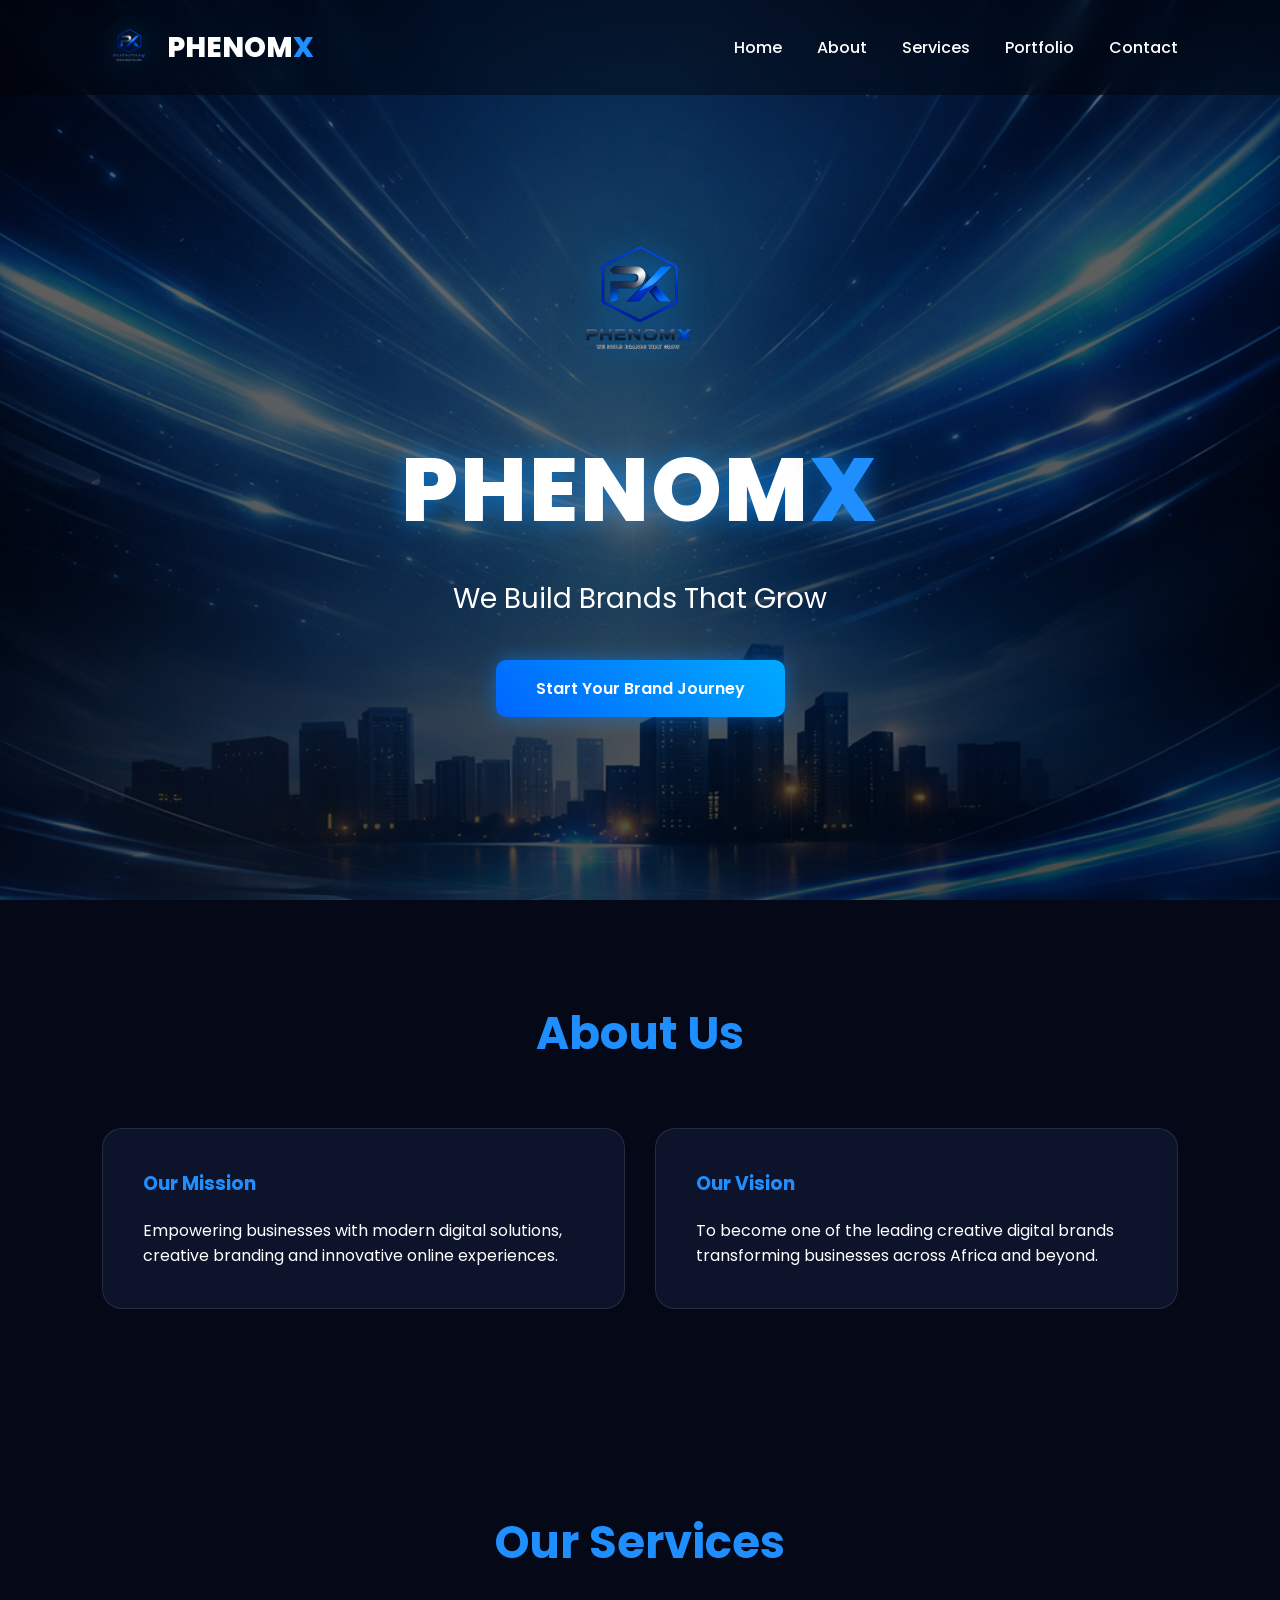
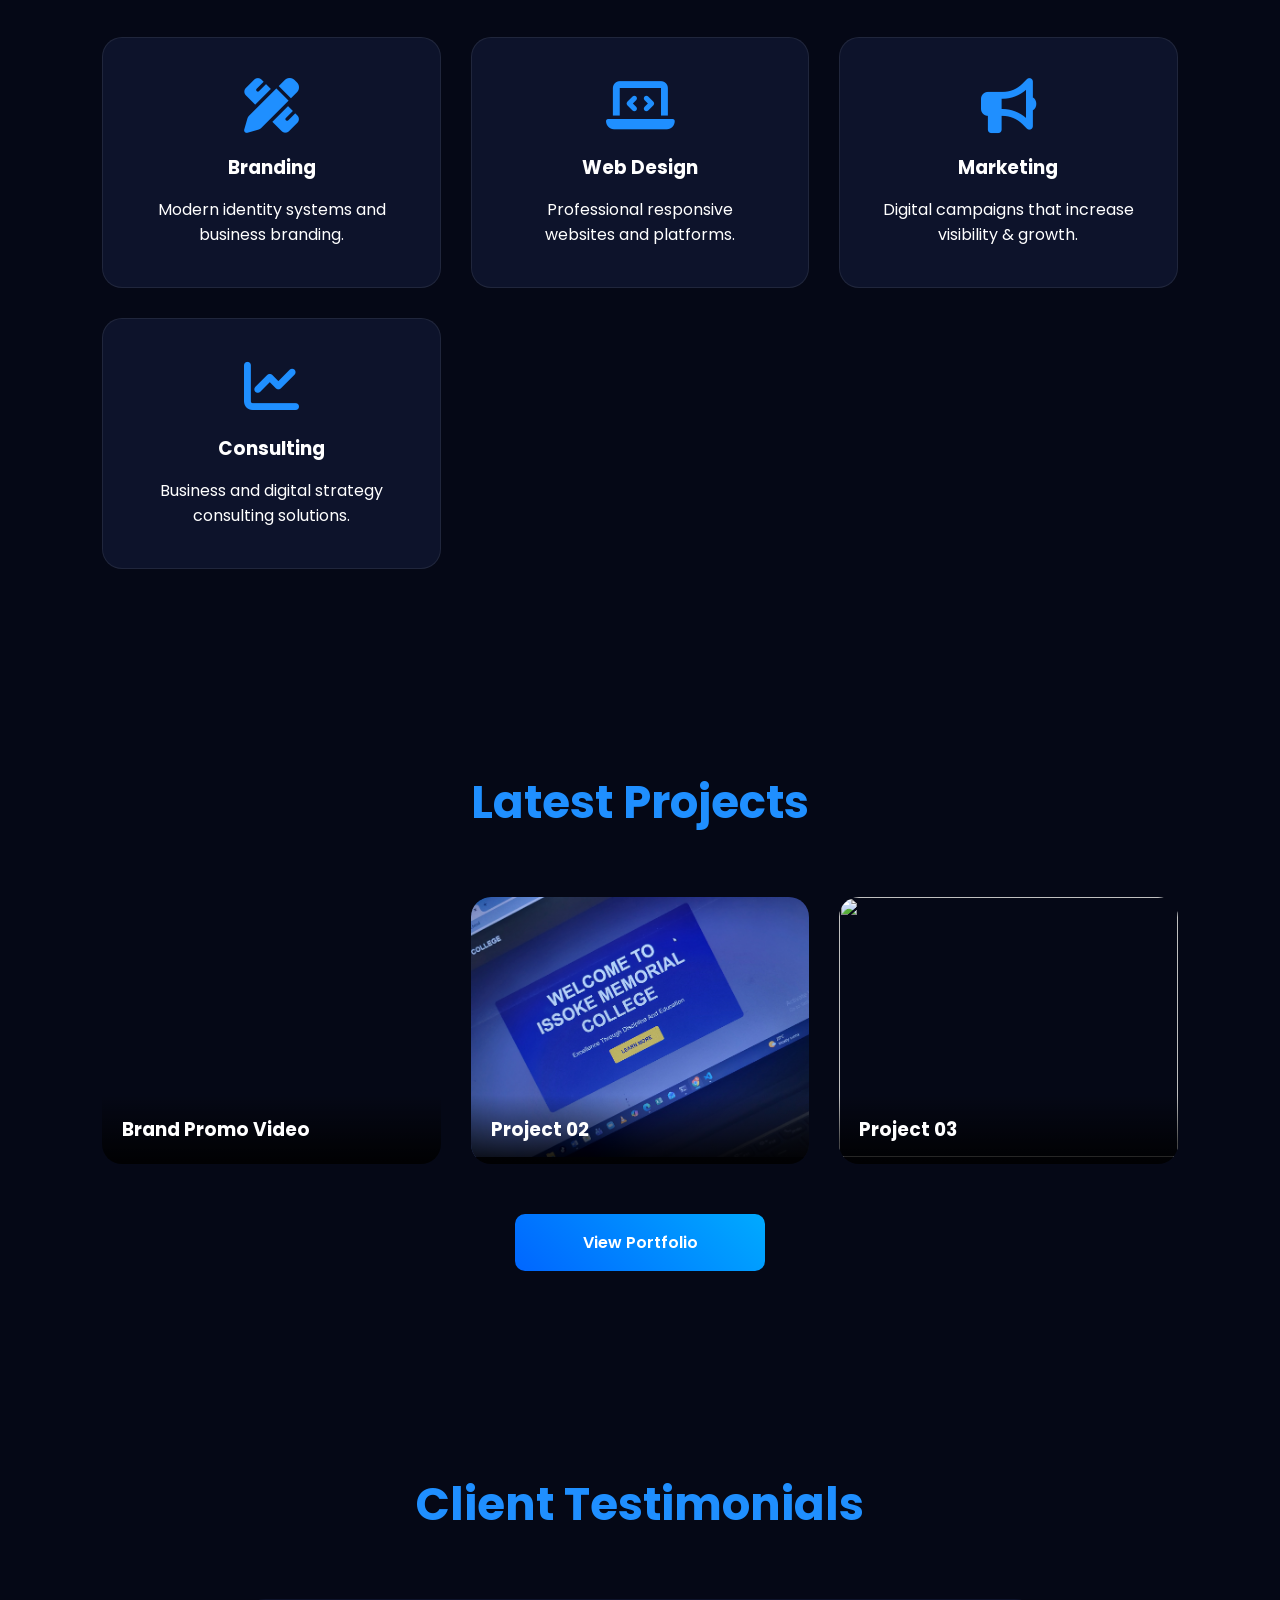
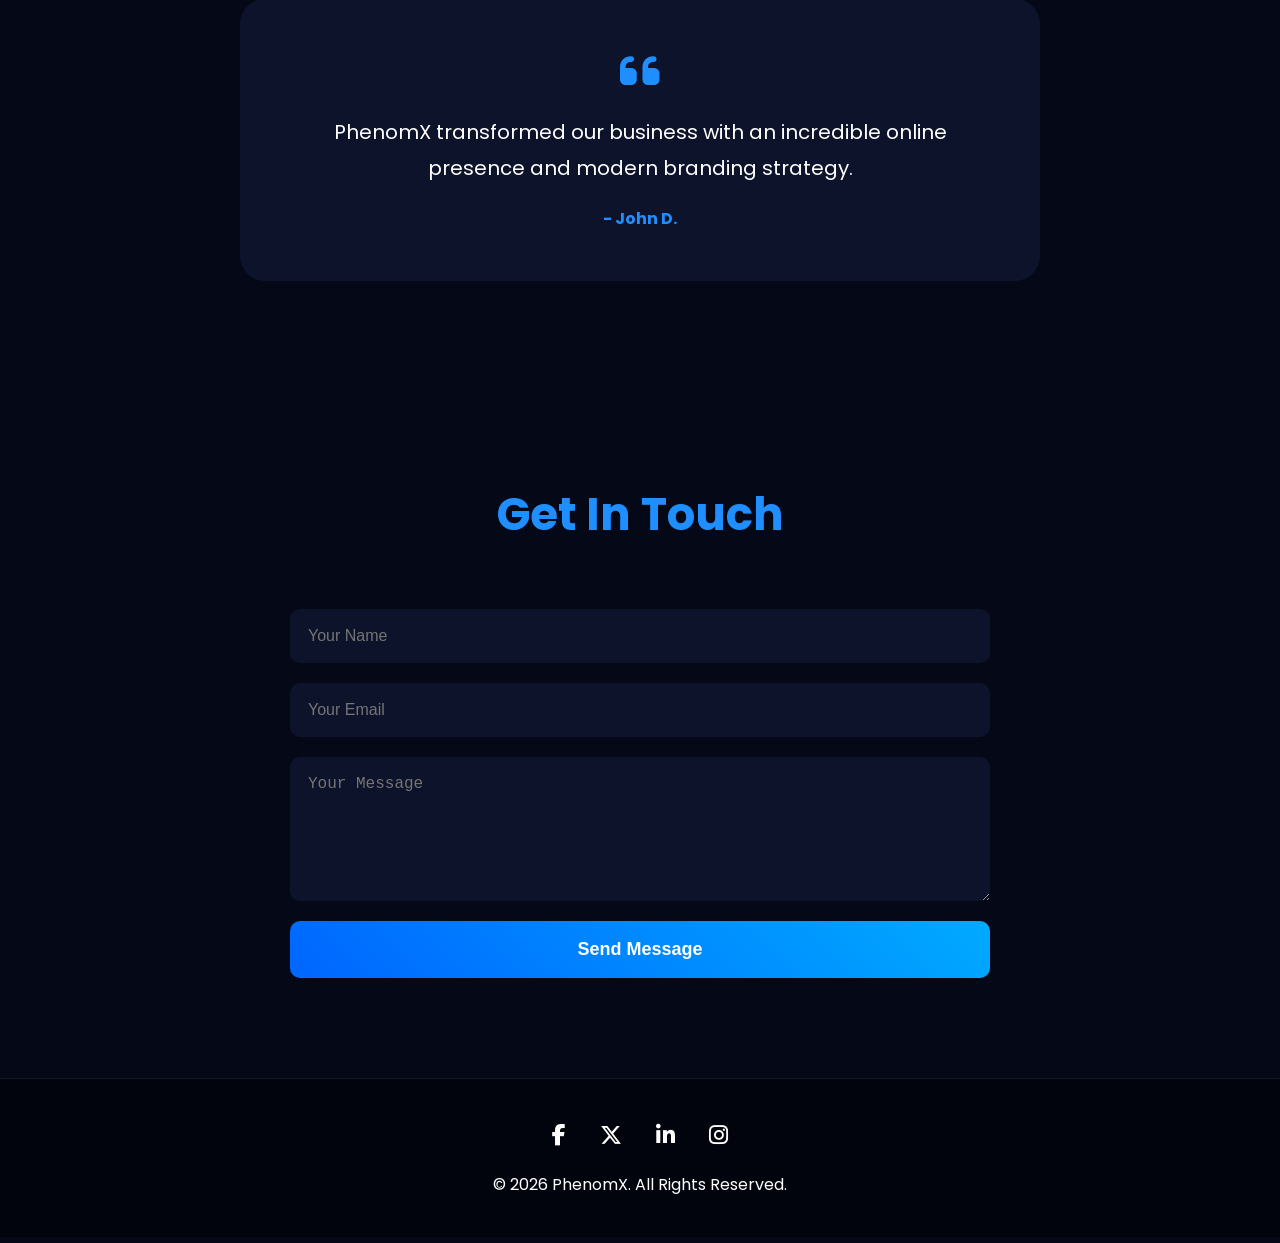
==== commit f0bcdeee: "Update index.html" ====
--- a/index.html
+++ b/index.html
@@ -148,7 +148,7 @@
       <div class="project-card">
 
   <video autoplay muted loop playsinline>
-    <source src="project-video.mp4" type="video/mp4">
+    <source src="VID-20260516-WA0035.mp4" type="video/mp4">
   </video>
 
   <div class="project-info">
@@ -158,7 +158,7 @@
 </div>
 
       <div class="project-card">
-        <img src="images/project2.jpg">
+        <img src="20260522_210220.jpg">
         <div class="project-info">
           <h3>Project 02</h3>
         </div>
--- a/style.css
+++ b/style.css
@@ -230,7 +230,16 @@
   transition:0.5s;
 }
 
-.project-card:hover img{
+.project-card video{
+  width:100%;
+  height:260px;
+  object-fit:cover;
+  display:block;
+  transition:0.5s;
+}
+
+.project-card:hover img,
+.project-card:hover video{
   transform:scale(1.1);
 }
 
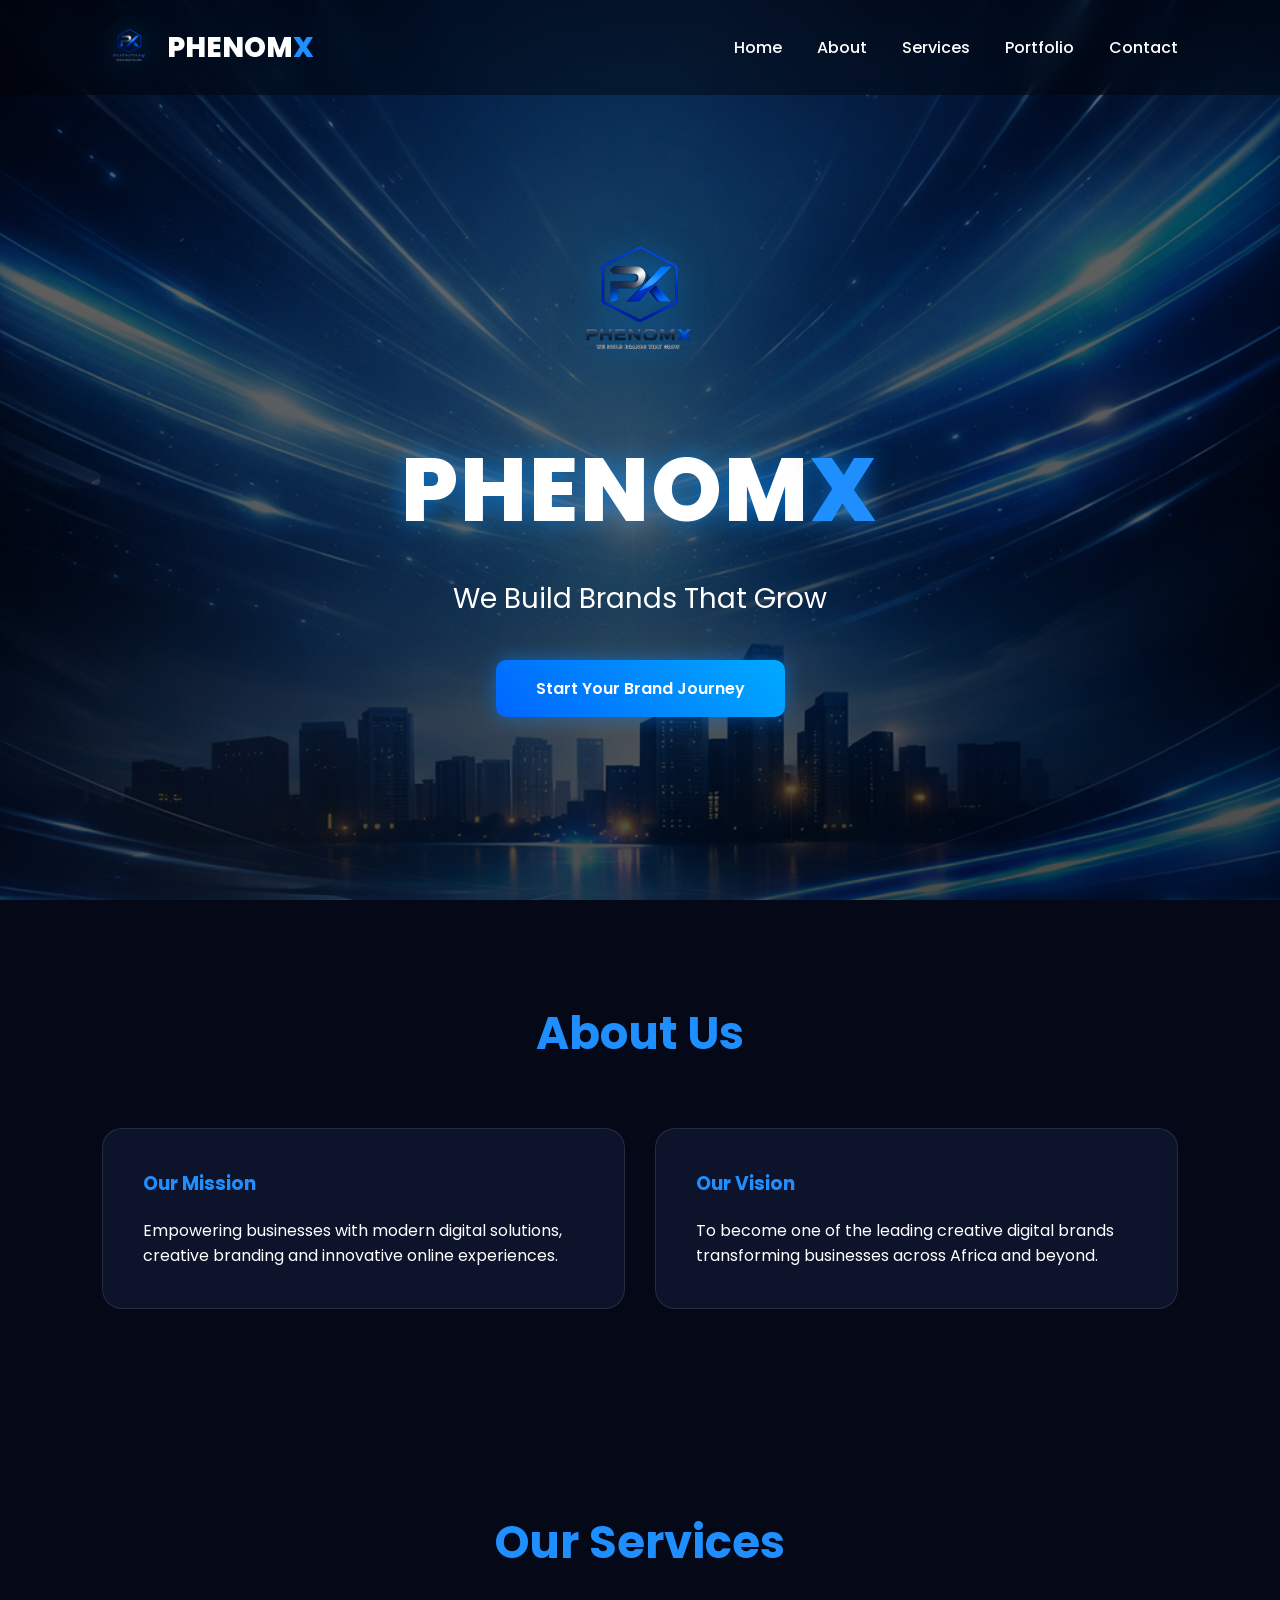
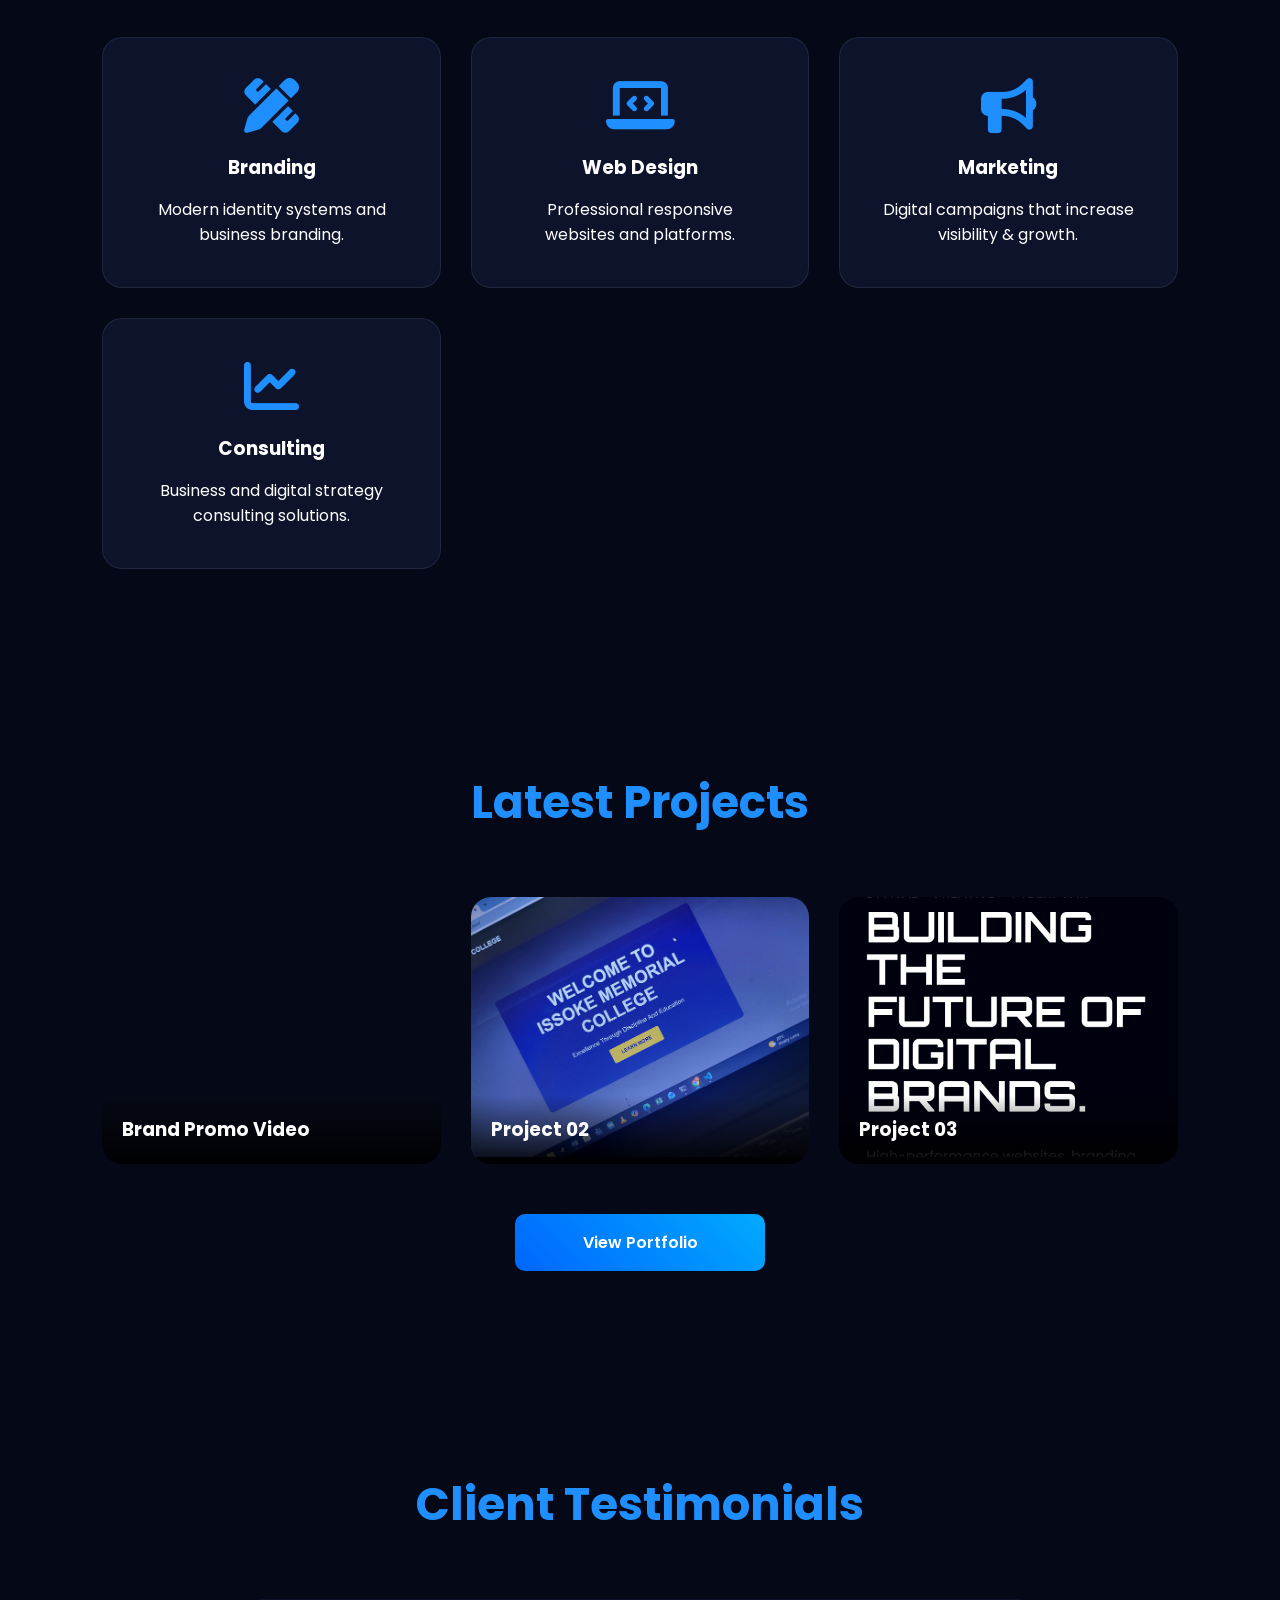
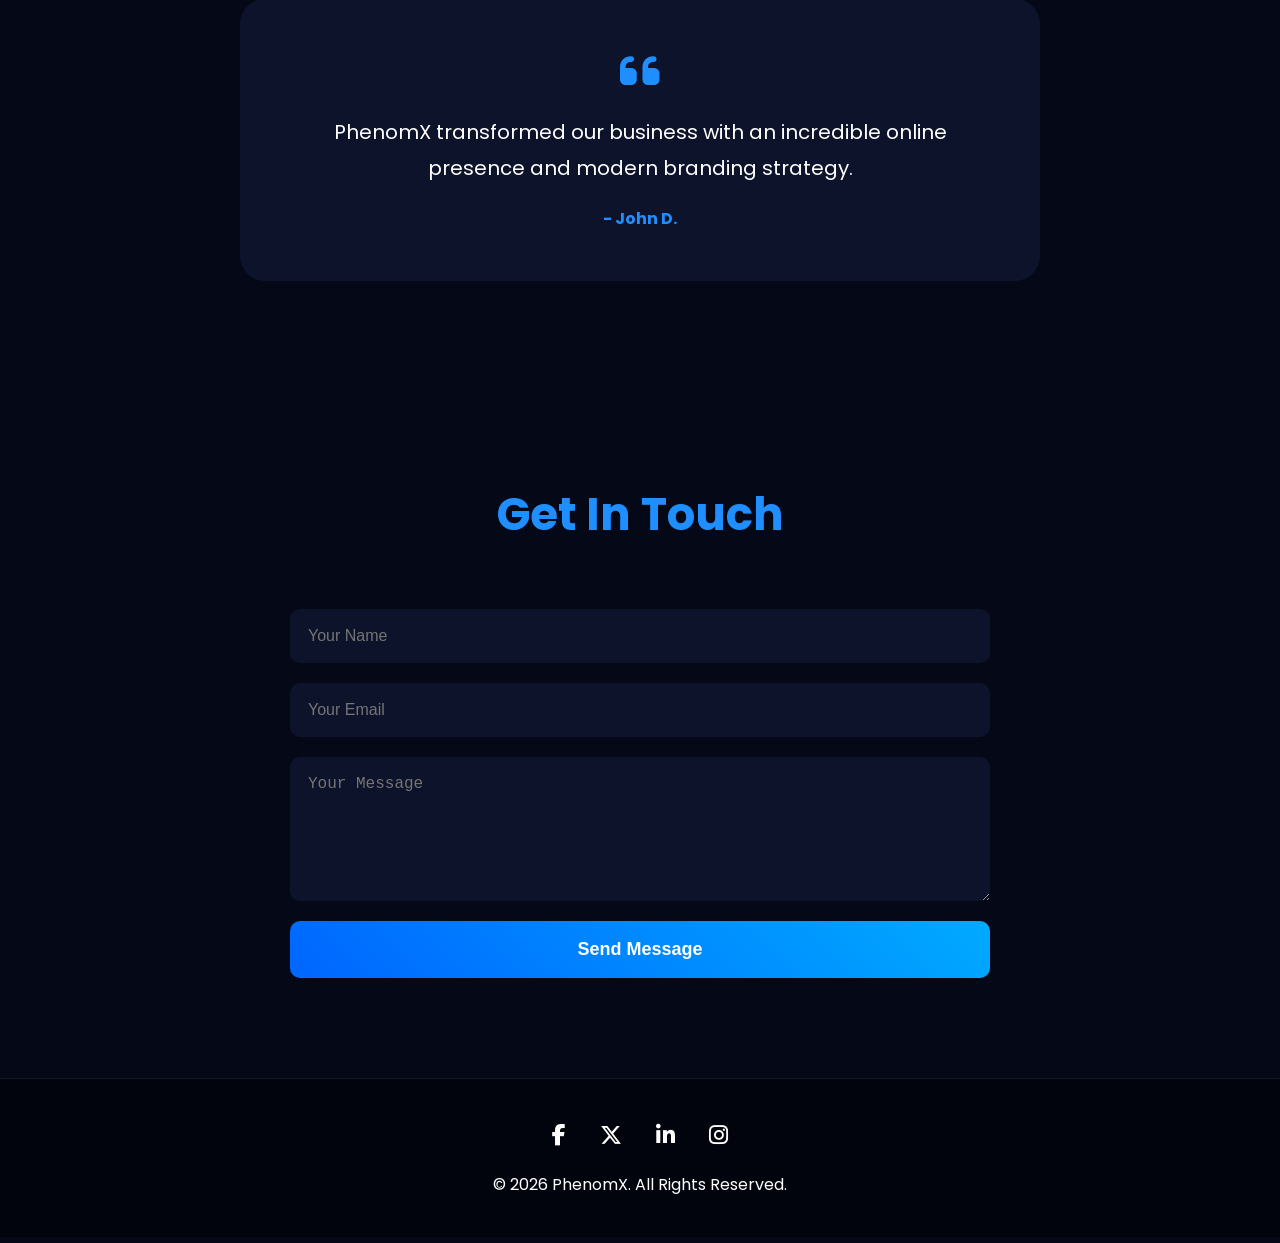
==== commit 50252475: "Update index.html" ====
--- a/index.html
+++ b/index.html
@@ -165,7 +165,7 @@
       </div>
 
       <div class="project-card">
-        <img src="images/project3.jpg">
+        <img src="Project3.jpg">
         <div class="project-info">
           <h3>Project 03</h3>
         </div>
